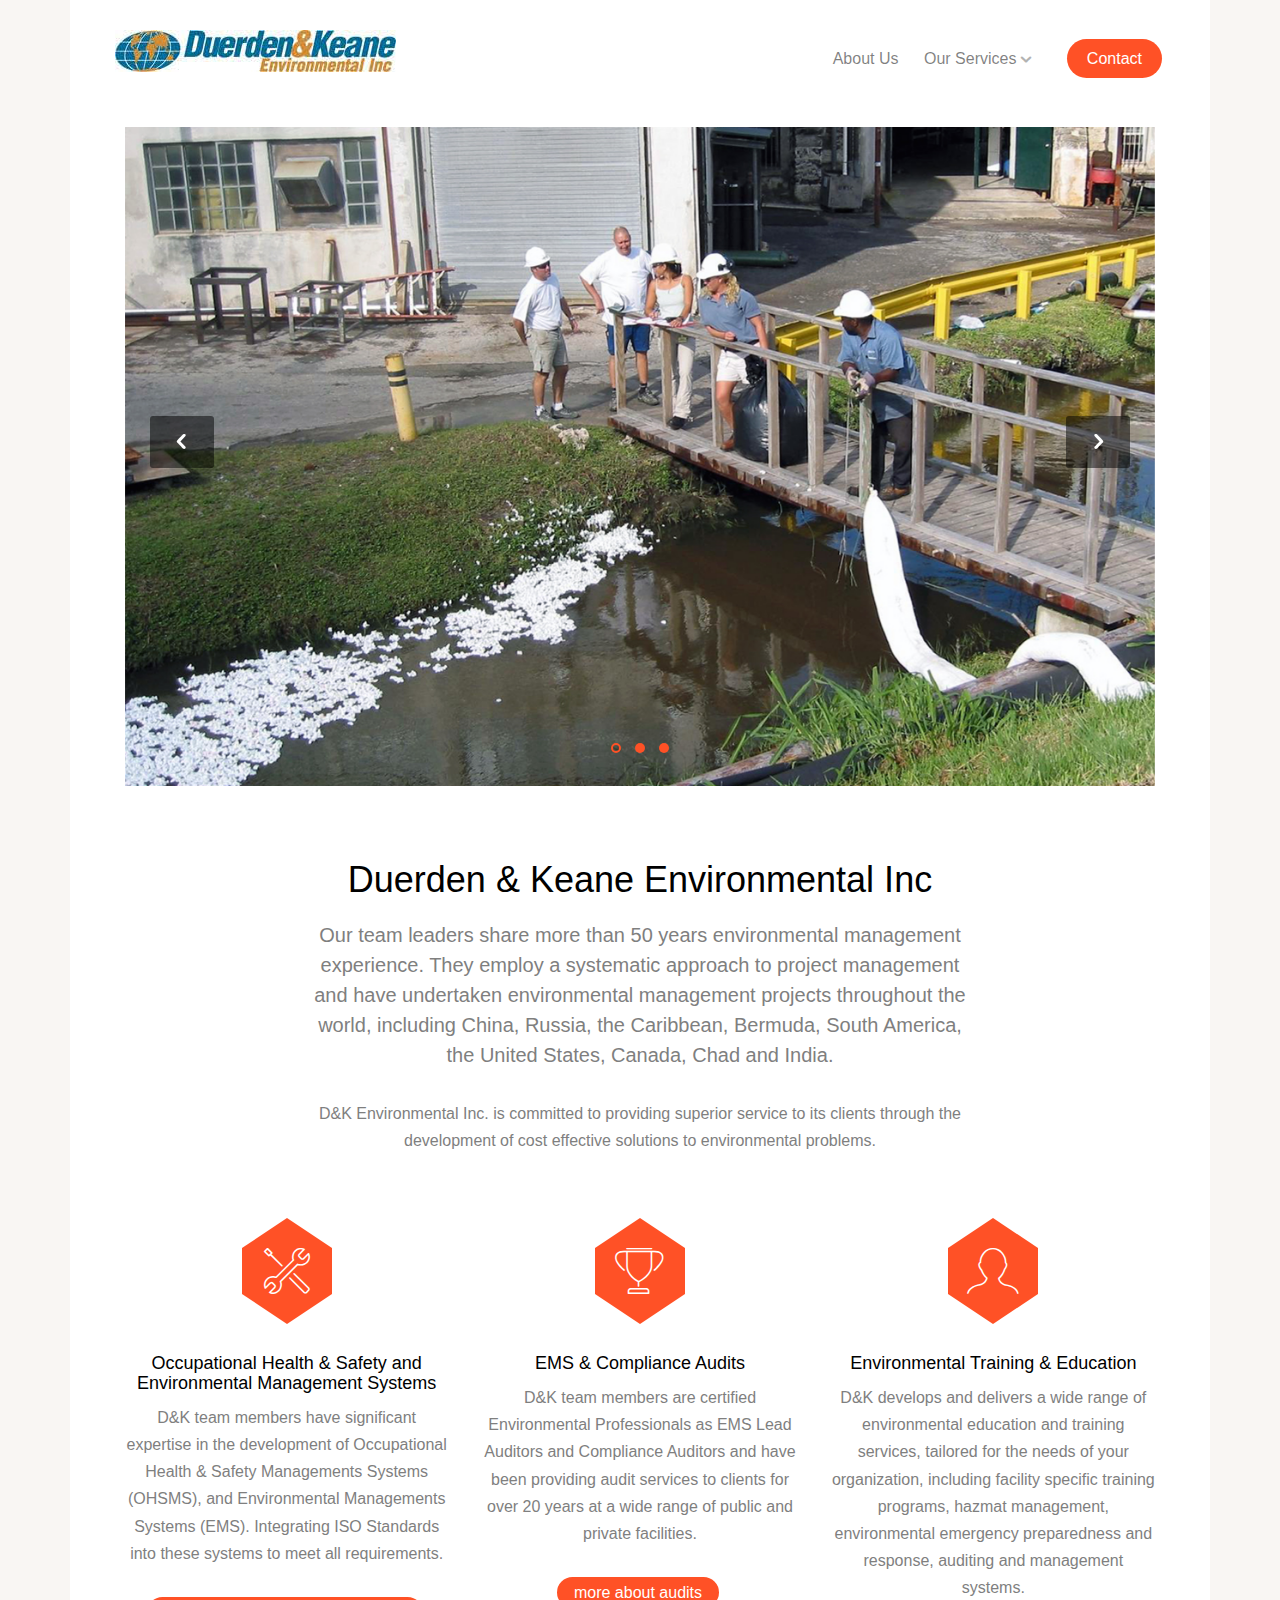
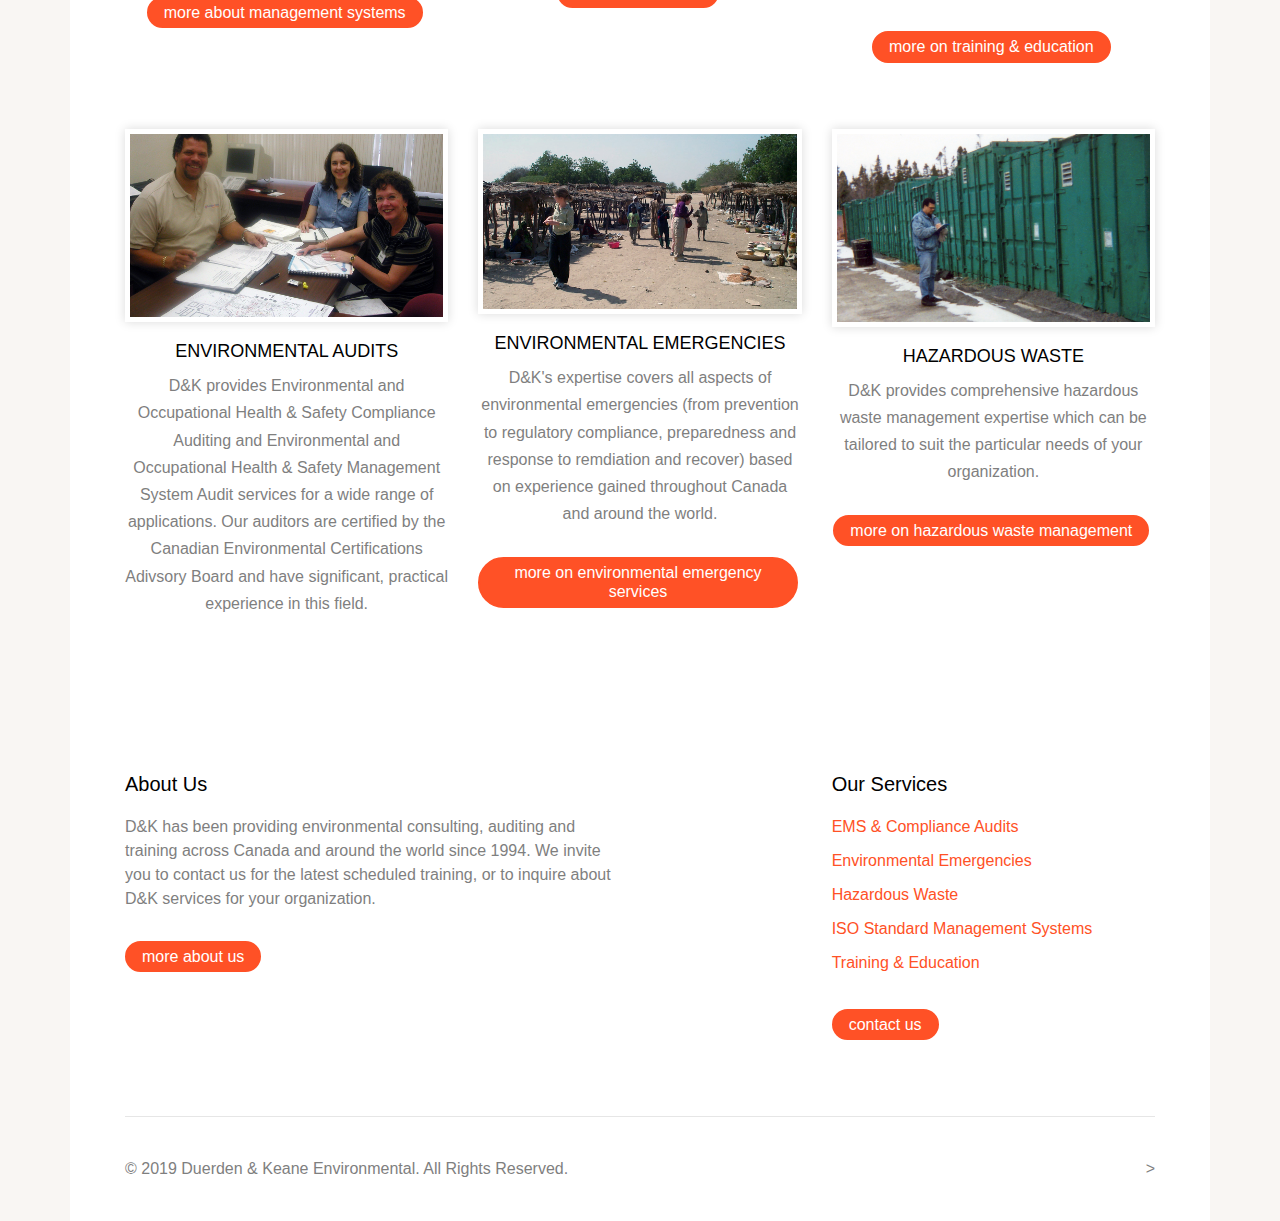
==== index.html @ b7e5c4b2 "first upload" ====
<!DOCTYPE html>
<!--[if lt IE 7]>      <html class="no-js lt-ie9 lt-ie8 lt-ie7"> <![endif]-->
<!--[if IE 7]>         <html class="no-js lt-ie9 lt-ie8"> <![endif]-->
<!--[if IE 8]>         <html class="no-js lt-ie9"> <![endif]-->
<!--[if gt IE 8]><!--> <html class="no-js"> <!--<![endif]-->
	<head>
	<meta charset="utf-8">
	<meta http-equiv="X-UA-Compatible" content="IE=edge">
	<title>Duerden & Keane Environmental Inc</title>
	<meta name="viewport" content="width=device-width, initial-scale=1">
	<meta name="description" content="Duerden & Keane Environmental" />
	<meta name="keywords" content="" />
	<meta name="author" content="" />

  	<!-- Facebook and Twitter integration -->
	<meta property="og:title" content=""/>
	<meta property="og:image" content=""/>
	<meta property="og:url" content=""/>
	<meta property="og:site_name" content=""/>
	<meta property="og:description" content=""/>
	<meta name="twitter:title" content="" />
	<meta name="twitter:image" content="" />
	<meta name="twitter:url" content="" />
	<meta name="twitter:card" content="" />

	<!-- Place favicon.ico and apple-touch-icon.png in the root directory -->
	<!-- <link rel="shortcut icon" href="favicon.ico"> -->
	
	<link rel="stylesheet" href="css/animate.css">
	<link rel="stylesheet" href="css/bootstrap.css">
	<link rel="stylesheet" href="css/icomoon.css">

	<link rel="stylesheet" href="css/owl.carousel.min.css">
	<link rel="stylesheet" href="css/owl.theme.default.min.css">

	<link rel="stylesheet" href="css/style.css">
	<script src="js/modernizr-2.6.2.min.js"></script>
	<!--[if lt IE 9]>
	<script src="js/respond.min.js"></script>
	<![endif]-->

	</head>
	<body class="boxed">

	<!-- Loader -->
	<div class="fh5co-loader"></div>

	<div id="wrap">

	<div id="fh5co-page">
		<header id="fh5co-header" role="banner">
			<div class="container">
				<a href="#" class="js-fh5co-nav-toggle fh5co-nav-toggle dark"><i></i></a>
				<div id="fh5co-logo"><a href="index.html"><img src="images/logo.jpg" alt="Duerden & Keane Environmental"></a></div>
				<nav id="fh5co-main-nav" role="navigation">
					<ul>
						<li><a href="about.html">About Us</a></li>
						<li class="has-sub">
							<div class="drop-down-menu">
								<a href="#">Our Services</a>
								<div class="dropdown-menu-wrap">
									<ul>
										<li><a href="environmental-audits.html">EMS & Compliance Audits</a></li>
										<li><a href="environmental-emergencies.html">Environmental Emergencies</a></li>
										<li><a href="hazardous-waste.html">Hazardous Waste</a></li>
										<li><a href="iso-14000-ems.html">ISO Standard Management Systems</a></li>
										<li><a href="training.html">Training & Education</a></li>
									</ul>
								</div>
							</div>
						</li>
						</li>
						<li class="cta"><a href="contact.html">Contact</a></li>
					</ul>
				</nav>
			</div>
		</header>
		<!-- Header -->

		<div class="fh5co-slider">
			<div class="container">
				<div class="owl-carousel owl-carousel-main">
				  <div><img src="images/oil-spill-exercise-3.jpg" alt="Duerderna and Keane Environmental"></div>
				  <div><img src="images/Evaluation-contaminated-areas-remediation.jpg" alt="Duerderna and Keane Environmental"></div>
				  <div><img src="images/tranformers.jpg" alt="Duerderna and Keane Environmental"></div>
				</div>
			</div>
		</div>
		<!-- Slider -->
		
		<div id="fh5co-intro" class="fh5co-section">
			<div class="container">
				<div class="row row-bottom-padded-md">
					<div class="col-md-8 col-md-offset-2 text-center ts-intro">
						<h1>Duerden & Keane Environmental Inc</h1>
						<p class="fh5co-lead">Our team leaders share more than 50 years environmental management experience. They employ a systematic approach to project management and have undertaken environmental management projects throughout the world, including China, Russia, the Caribbean, Bermuda, South America, the United States, Canada, Chad and India.</p>

						<p>D&K Environmental Inc. is committed to providing superior service to its clients through the development of cost effective solutions to environmental problems.</p>
					</div>
				</div>
				<div class="row row-bottom-padded-sm">
					<div class="col-md-4">
						<div class="fh5co-service text-center">
							<span class="fh5co-service-icon fh5co-icon-pentagon"><i class="icon-tools-2"></i></span>
							<h3>Occupational Health & Safety and Environmental Management Systems </h3>
							<p>D&K team members have significant expertise in the development of Occupational Health & Safety Managements Systems (OHSMS), and Environmental Managements Systems (EMS). Integrating ISO Standards into these systems to meet all requirements.</p>
							<a type="button" class="btn btn-primary btn-sm" href="iso-14000-ems.html">more about management systems</a>
						</div>
					</div>
					<div class="col-md-4">
						<div class="fh5co-service text-center">
							<span class="fh5co-service-icon fh5co-icon-pentagon"><i class="icon-trophy22"></i></span>
							<h3>EMS & Compliance Audits</h3>
							<p>D&K team members are certified Environmental Professionals as EMS Lead Auditors and Compliance Auditors and have been providing audit services to clients for over 20 years at a wide range of public and private facilities.</p>
							<a type="button" class="btn btn-primary btn-sm" href="environmental-audits.html">more about audits</a>
						</div>
					</div>
					<div class="col-md-4">
						<div class="fh5co-service text-center">
							<span class="fh5co-service-icon fh5co-icon-pentagon"><i class="icon-profile-male"></i></span>
							<h3>Environmental Training & Education</h3>
							<p>D&K develops and delivers a wide range of environmental education and training services, tailored for the needs of your organization, including facility specific training programs, hazmat management, environmental emergency preparedness and response, auditing and management systems.</p>
							<a type="button" class="btn btn-primary btn-sm" href="training.html">more on training & education</a>
						</div>
					</div>
				</div>
<!--				<div class="row row-bottom-padded-sm">
					<div class="col-md-6">
						<p><img src="images/Assessing-risks-for-environmental-management.jpg" alt="Free HTML5 Bootstrap Template" class="img-responsive img-bordered"></p>
					</div>
					<div class="col-md-6 padded-top">
						<h3>ISO 14000 EMS</h3>
						<p>D&K has a comprehensive knowledge of Environmental Management Systems, the International Standards related to these systems (ISO 14001:2015) and the application of sound planning principles involved in developing and implementing EMS at a range of facilities.</p>
						<ul class="ul_style_1">
							<li>Gap analyses - incorporating a full analysis of systems already in place at a facility which could form part of an EMS</li>
							<li>Development of required EMS elements and sub-elements related to the ISO Standard</li>
							<li>Development and delivery of a three-day interactive course developed by D&K and addressing issues relevant to the development of an EMS conformant with the principles of ISO 14001:2015
								and a two day EMS Audit course based on the requirements of ISO 19011</li>
							<li>Recommending and implementing procedures for aspect and impact analyses</li>
						</ul>
					</div>
				</div> -->

				<div class="row row-bottom-padded-sm">
					<div class="col-md-4">
						<div class="fh5co-service text-center">
							<img src="images/Environmental-auditing-document-reviews.jpg" class="img-responsive img-bordered" alt="Free HTML5 Bootstrap Template by FreeHTML5.co">
							<h3>ENVIRONMENTAL AUDITS</h3>
							<p>D&K provides Environmental and Occupational Health & Safety Compliance Auditing and Environmental and Occupational Health & Safety Management System Audit services for a wide range of applications. Our auditors are certified by the Canadian Environmental Certifications Adivsory Board and have significant, practical experience in this field.</p>
						</div>
					</div>
					<div class="col-md-4">
						<div class="fh5co-service text-center">
							<img src="images/Assessing-the-social-consequences-of-oil-spills.jpg" class="img-responsive img-bordered" alt="Free HTML5 Bootstrap Template by FreeHTML5.co">
							<h3>ENVIRONMENTAL EMERGENCIES</h3>
							<p>D&K's expertise covers all aspects of environmental emergencies (from prevention to regulatory compliance, preparedness and response to remdiation and recover) based on experience gained throughout Canada and around the world.</p>
							<a type="button" class="btn btn-primary btn-sm" href="environmental-emergencies.html">more on environmental emergency services</a>
						</div>
					</div>
					<div class="col-md-4">
						<div class="fh5co-service text-center">
							<img src="images/Assessing-compliance-hazardous-waste-storage.jpg" class="img-responsive img-bordered" alt="Free HTML5 Bootstrap Template by FreeHTML5.co">
							<h3>HAZARDOUS WASTE</h3>
							<p>D&K provides comprehensive hazardous waste management expertise which can be tailored to suit the particular needs of your organization.</p>
							<a type="button" class="btn btn-primary btn-sm" href="hazardous-waste.html">more on hazardous waste management</a>								
						</div>
					</div>
				</div>

			</div>
		</div>

		<footer id="fh5co-footer" role="contentinfo">
			<div class="container">
				<div class="row row-bottom-padded-sm">
					<div class="col-md-6 col-sm-12">
						<div class="fh5co-footer-widget">
							<h3>About Us</h3>
							<p>D&K has been providing environmental consulting, auditing and training across Canada and around the world since 1994. We invite you to contact us for the latest scheduled training, or to inquire about D&K services for your organization.</p>
							<a type="button" class="btn btn-primary btn-sm" href="about.html">more about us</a>
						</div>
					</div>

					<div class="col-md-4 col-md-push-2 col-sm-12 col-sm-push-0">
						
						<div class="fh5co-footer-widget">
							<h3>Our Services</h3>
							<ul class="fh5co-footer-link">
								<li><a href="environmental-audits.html">EMS & Compliance Audits</a></li>
								<li><a href="environmental-emergencies.html">Environmental Emergencies</a></li>
								<li><a href="hazardous-waste.html">Hazardous Waste</a></li>
								<li><a href="iso-14000-ems.html">ISO Standard Management Systems</a></li>
								<li><a href="training.html">Training & Education</a></li>
							</ul>
							<p><br><a type="button" class="btn btn-primary btn-sm" href="contact.html">contact us</a></p>
						</div>
					</div>
				</div>

				<div class="row">
					<div class="col-md-12">
						<div class="fh5co-copyright">
							<p class="pull-left">&copy; 2019 Duerden & Keane Environmental. All Rights Reserved. </p>
							<p class="pull-right">></p>
						</div>
					</div>
				</div>
			</div>
		</footer>
	</div>
	</div>

	<div class="gototop js-top">
		<a href="#" class="js-gotop"><i class="icon-chevron-down"></i></a>
	</div>
	
	<script src="js/jquery.min.js"></script>
	<script src="js/jquery.easing.1.3.js"></script>
	<script src="js/bootstrap.min.js"></script>
	<script src="js/owl.carousel.min.js"></script>
	<script src="js/main.js"></script>

	</body>
</html>
---- css/icomoon.css ----
@font-face {
    font-family: 'icomoon';
    src:    url('../fonts/icomoon/icomoon.eot?stsype');
    src:    url('../fonts/icomoon/icomoon.eot?stsype#iefix') format('embedded-opentype'),
        url('../fonts/icomoon/icomoon.ttf?stsype') format('truetype'),
        url('../fonts/icomoon/icomoon.woff?stsype') format('woff'),
        url('../fonts/icomoon/icomoon.svg?stsype#icomoon') format('svg');
    font-weight: normal;
    font-style: normal;
}

[class^="icon-"], [class*=" icon-"] {
    /* use !important to prevent issues with browser extensions that change fonts */
    font-family: 'icomoon' !important;
    speak: none;
    font-style: normal;
    font-weight: normal;
    font-variant: normal;
    text-transform: none;
    line-height: 1;

    /* Better Font Rendering =========== */
    -webkit-font-smoothing: antialiased;
    -moz-osx-font-smoothing: grayscale;
}

.icon-add-to-list:before {
    content: "\e900";
}
.icon-classic-computer:before {
    content: "\e901";
}
.icon-controller-fast-backward:before {
    content: "\e902";
}
.icon-creative-commons-attribution:before {
    content: "\e903";
}
.icon-creative-commons-noderivs:before {
    content: "\e904";
}
.icon-creative-commons-noncommercial-eu:before {
    content: "\e905";
}
.icon-creative-commons-noncommercial-us:before {
    content: "\e906";
}
.icon-creative-commons-public-domain:before {
    content: "\e907";
}
.icon-creative-commons-remix:before {
    content: "\e908";
}
.icon-creative-commons-share:before {
    content: "\e909";
}
.icon-creative-commons-sharealike:before {
    content: "\e90a";
}
.icon-creative-commons:before {
    content: "\e90b";
}
.icon-document-landscape:before {
    content: "\e90c";
}
.icon-remove-user:before {
    content: "\e90d";
}
.icon-warning:before {
    content: "\e90e";
}
.icon-arrow-bold-down:before {
    content: "\e90f";
}
.icon-arrow-bold-left:before {
    content: "\e910";
}
.icon-arrow-bold-right:before {
    content: "\e911";
}
.icon-arrow-bold-up:before {
    content: "\e912";
}
.icon-arrow-down:before {
    content: "\e913";
}
.icon-arrow-left:before {
    content: "\e914";
}
.icon-arrow-long-down:before {
    content: "\e915";
}
.icon-arrow-long-left:before {
    content: "\e916";
}
.icon-arrow-long-right:before {
    content: "\e917";
}
.icon-arrow-long-up:before {
    content: "\e918";
}
.icon-arrow-right:before {
    content: "\e919";
}
.icon-arrow-up:before {
    content: "\e91a";
}
.icon-arrow-with-circle-down:before {
    content: "\e91b";
}
.icon-arrow-with-circle-left:before {
    content: "\e91c";
}
.icon-arrow-with-circle-right:before {
    content: "\e91d";
}
.icon-arrow-with-circle-up:before {
    content: "\e91e";
}
.icon-bookmark:before {
    content: "\e91f";
}
.icon-bookmarks:before {
    content: "\e920";
}
.icon-chevron-down:before {
    content: "\e921";
}
.icon-chevron-left:before {
    content: "\e922";
}
.icon-chevron-right:before {
    content: "\e923";
}
.icon-chevron-small-down:before {
    content: "\e924";
}
.icon-chevron-small-left:before {
    content: "\e925";
}
.icon-chevron-small-right:before {
    content: "\e926";
}
.icon-chevron-small-up:before {
    content: "\e927";
}
.icon-chevron-thin-down:before {
    content: "\e928";
}
.icon-chevron-thin-left:before {
    content: "\e929";
}
.icon-chevron-thin-right:before {
    content: "\e92a";
}
.icon-chevron-thin-up:before {
    content: "\e92b";
}
.icon-chevron-up:before {
    content: "\e92c";
}
.icon-chevron-with-circle-down:before {
    content: "\e92d";
}
.icon-chevron-with-circle-left:before {
    content: "\e92e";
}
.icon-chevron-with-circle-right:before {
    content: "\e92f";
}
.icon-chevron-with-circle-up:before {
    content: "\e930";
}
.icon-cloud:before {
    content: "\e931";
}
.icon-controller-fast-forward:before {
    content: "\e932";
}
.icon-controller-jump-to-start:before {
    content: "\e933";
}
.icon-controller-next:before {
    content: "\e934";
}
.icon-controller-paus:before {
    content: "\e935";
}
.icon-controller-play:before {
    content: "\e936";
}
.icon-controller-record:before {
    content: "\e937";
}
.icon-controller-stop:before {
    content: "\e938";
}
.icon-controller-volume:before {
    content: "\e939";
}
.icon-dot-single:before {
    content: "\e93a";
}
.icon-dots-three-horizontal:before {
    content: "\e93b";
}
.icon-dots-three-vertical:before {
    content: "\e93c";
}
.icon-dots-two-horizontal:before {
    content: "\e93d";
}
.icon-dots-two-vertical:before {
    content: "\e93e";
}
.icon-download:before {
    content: "\e93f";
}
.icon-emoji-flirt:before {
    content: "\e940";
}
.icon-flow-branch:before {
    content: "\e941";
}
.icon-flow-cascade:before {
    content: "\e942";
}
.icon-flow-line:before {
    content: "\e943";
}
.icon-flow-parallel:before {
    content: "\e944";
}
.icon-flow-tree:before {
    content: "\e945";
}
.icon-install:before {
    content: "\e946";
}
.icon-layers:before {
    content: "\e947";
}
.icon-open-book:before {
    content: "\e948";
}
.icon-resize-100:before {
    content: "\e949";
}
.icon-resize-full-screen:before {
    content: "\e94a";
}
.icon-save:before {
    content: "\e94b";
}
.icon-select-arrows:before {
    content: "\e94c";
}
.icon-sound-mute:before {
    content: "\e94d";
}
.icon-sound:before {
    content: "\e94e";
}
.icon-trash:before {
    content: "\e94f";
}
.icon-triangle-down:before {
    content: "\e950";
}
.icon-triangle-left:before {
    content: "\e951";
}
.icon-triangle-right:before {
    content: "\e952";
}
.icon-triangle-up:before {
    content: "\e953";
}
.icon-uninstall:before {
    content: "\e954";
}
.icon-upload-to-cloud:before {
    content: "\e955";
}
.icon-upload:before {
    content: "\e956";
}
.icon-add-user:before {
    content: "\e957";
}
.icon-address:before {
    content: "\e958";
}
.icon-adjust:before {
    content: "\e959";
}
.icon-air:before {
    content: "\e95a";
}
.icon-aircraft-landing:before {
    content: "\e95b";
}
.icon-aircraft-take-off:before {
    content: "\e95c";
}
.icon-aircraft:before {
    content: "\e95d";
}
.icon-align-bottom:before {
    content: "\e95e";
}
.icon-align-horizontal-middle:before {
    content: "\e95f";
}
.icon-align-left:before {
    content: "\e960";
}
.icon-align-right:before {
    content: "\e961";
}
.icon-align-top:before {
    content: "\e962";
}
.icon-align-vertical-middle:before {
    content: "\e963";
}
.icon-archive:before {
    content: "\e964";
}
.icon-area-graph:before {
    content: "\e965";
}
.icon-attachment:before {
    content: "\e966";
}
.icon-awareness-ribbon:before {
    content: "\e967";
}
.icon-back-in-time:before {
    content: "\e968";
}
.icon-back:before {
    content: "\e969";
}
.icon-bar-graph:before {
    content: "\e96a";
}
.icon-battery:before {
    content: "\e96b";
}
.icon-beamed-note:before {
    content: "\e96c";
}
.icon-bell:before {
    content: "\e96d";
}
.icon-blackboard:before {
    content: "\e96e";
}
.icon-block:before {
    content: "\e96f";
}
.icon-book:before {
    content: "\e970";
}
.icon-bowl:before {
    content: "\e971";
}
.icon-box:before {
    content: "\e972";
}
.icon-briefcase:before {
    content: "\e973";
}
.icon-browser:before {
    content: "\e974";
}
.icon-brush:before {
    content: "\e975";
}
.icon-bucket:before {
    content: "\e976";
}
.icon-cake:before {
    content: "\e977";
}
.icon-calculator:before {
    content: "\e978";
}
.icon-calendar:before {
    content: "\e979";
}
.icon-camera:before {
    content: "\e97a";
}
.icon-ccw:before {
    content: "\e97b";
}
.icon-chat:before {
    content: "\e97c";
}
.icon-check:before {
    content: "\e97d";
}
.icon-circle-with-cross:before {
    content: "\e97e";
}
.icon-circle-with-minus:before {
    content: "\e97f";
}
.icon-circle-with-plus:before {
    content: "\e980";
}
.icon-circle:before {
    content: "\e981";
}
.icon-circular-graph:before {
    content: "\e982";
}
.icon-clapperboard:before {
    content: "\e983";
}
.icon-clipboard:before {
    content: "\e984";
}
.icon-clock:before {
    content: "\e985";
}
.icon-code:before {
    content: "\e986";
}
.icon-cog:before {
    content: "\e987";
}
.icon-colours:before {
    content: "\e988";
}
.icon-compass:before {
    content: "\e989";
}
.icon-copy:before {
    content: "\e98a";
}
.icon-credit-card:before {
    content: "\e98b";
}
.icon-credit:before {
    content: "\e98c";
}
.icon-cross:before {
    content: "\e98d";
}
.icon-cup:before {
    content: "\e98e";
}
.icon-cw:before {
    content: "\e98f";
}
.icon-cycle:before {
    content: "\e990";
}
.icon-database:before {
    content: "\e991";
}
.icon-dial-pad:before {
    content: "\e992";
}
.icon-direction:before {
    content: "\e993";
}
.icon-document:before {
    content: "\e994";
}
.icon-documents:before {
    content: "\e995";
}
.icon-drink:before {
    content: "\e996";
}
.icon-drive:before {
    content: "\e997";
}
.icon-drop:before {
    content: "\e998";
}
.icon-edit:before {
    content: "\e999";
}
.icon-email:before {
    content: "\e99a";
}
.icon-emoji-happy:before {
    content: "\e99b";
}
.icon-emoji-neutral:before {
    content: "\e99c";
}
.icon-emoji-sad:before {
    content: "\e99d";
}
.icon-erase:before {
    content: "\e99e";
}
.icon-eraser:before {
    content: "\e99f";
}
.icon-export:before {
    content: "\e9a0";
}
.icon-eye2:before {
    content: "\e9a1";
}
.icon-feather:before {
    content: "\e9a2";
}
.icon-flag:before {
    content: "\e9a3";
}
.icon-flash:before {
    content: "\e9a4";
}
.icon-flashlight:before {
    content: "\e9a5";
}
.icon-flat-brush:before {
    content: "\e9a6";
}
.icon-folder-images:before {
    content: "\e9a7";
}
.icon-folder-music:before {
    content: "\e9a8";
}
.icon-folder-video:before {
    content: "\e9a9";
}
.icon-folder:before {
    content: "\e9aa";
}
.icon-forward:before {
    content: "\e9ab";
}
.icon-funnel:before {
    content: "\e9ac";
}
.icon-game-controller:before {
    content: "\e9ad";
}
.icon-gauge:before {
    content: "\e9ae";
}
.icon-globe:before {
    content: "\e9af";
}
.icon-graduation-cap:before {
    content: "\e9b0";
}
.icon-grid:before {
    content: "\e9b1";
}
.icon-hair-cross:before {
    content: "\e9b2";
}
.icon-hand:before {
    content: "\e9b3";
}
.icon-heart-outlined:before {
    content: "\e9b4";
}
.icon-heart:before {
    content: "\e9b5";
}
.icon-help-with-circle:before {
    content: "\e9b6";
}
.icon-help:before {
    content: "\e9b7";
}
.icon-home:before {
    content: "\e9b8";
}
.icon-hour-glass:before {
    content: "\e9b9";
}
.icon-image-inverted:before {
    content: "\e9ba";
}
.icon-image:before {
    content: "\e9bb";
}
.icon-images:before {
    content: "\e9bc";
}
.icon-inbox:before {
    content: "\e9bd";
}
.icon-infinity:before {
    content: "\e9be";
}
.icon-info-with-circle:before {
    content: "\e9bf";
}
.icon-info:before {
    content: "\e9c0";
}
.icon-key:before {
    content: "\e9c1";
}
.icon-keyboard:before {
    content: "\e9c2";
}
.icon-lab-flask:before {
    content: "\e9c3";
}
.icon-landline:before {
    content: "\e9c4";
}
.icon-language:before {
    content: "\e9c5";
}
.icon-laptop:before {
    content: "\e9c6";
}
.icon-leaf:before {
    content: "\e9c7";
}
.icon-level-down:before {
    content: "\e9c8";
}
.icon-level-up:before {
    content: "\e9c9";
}
.icon-lifebuoy:before {
    content: "\e9ca";
}
.icon-light-bulb:before {
    content: "\e9cb";
}
.icon-light-down:before {
    content: "\e9cc";
}
.icon-light-up:before {
    content: "\e9cd";
}
.icon-line-graph:before {
    content: "\e9ce";
}
.icon-link:before {
    content: "\e9cf";
}
.icon-list:before {
    content: "\e9d0";
}
.icon-location-pin:before {
    content: "\e9d1";
}
.icon-location:before {
    content: "\e9d2";
}
.icon-lock-open:before {
    content: "\e9d3";
}
.icon-lock:before {
    content: "\e9d4";
}
.icon-log-out:before {
    content: "\e9d5";
}
.icon-login:before {
    content: "\e9d6";
}
.icon-loop:before {
    content: "\e9d7";
}
.icon-magnet:before {
    content: "\e9d8";
}
.icon-magnifying-glass:before {
    content: "\e9d9";
}
.icon-mail:before {
    content: "\e9da";
}
.icon-man:before {
    content: "\e9db";
}
.icon-map:before {
    content: "\e9dc";
}
.icon-mask:before {
    content: "\e9dd";
}
.icon-medal:before {
    content: "\e9de";
}
.icon-megaphone:before {
    content: "\e9df";
}
.icon-menu:before {
    content: "\e9e0";
}
.icon-message:before {
    content: "\e9e1";
}
.icon-mic:before {
    content: "\e9e2";
}
.icon-minus:before {
    content: "\e9e3";
}
.icon-mobile:before {
    content: "\e9e4";
}
.icon-modern-mic:before {
    content: "\e9e5";
}
.icon-moon:before {
    content: "\e9e6";
}
.icon-mouse:before {
    content: "\e9e7";
}
.icon-music:before {
    content: "\e9e8";
}
.icon-network:before {
    content: "\e9e9";
}
.icon-new-message:before {
    content: "\e9ea";
}
.icon-new:before {
    content: "\e9eb";
}
.icon-news:before {
    content: "\e9ec";
}
.icon-note:before {
    content: "\e9ed";
}
.icon-notification:before {
    content: "\e9ee";
}
.icon-old-mobile:before {
    content: "\e9ef";
}
.icon-old-phone:before {
    content: "\e9f0";
}
.icon-palette:before {
    content: "\e9f1";
}
.icon-paper-plane:before {
    content: "\e9f2";
}
.icon-pencil:before {
    content: "\e9f3";
}
.icon-phone:before {
    content: "\e9f4";
}
.icon-pie-chart:before {
    content: "\e9f5";
}
.icon-pin:before {
    content: "\e9f6";
}
.icon-plus:before {
    content: "\e9f7";
}
.icon-popup:before {
    content: "\e9f8";
}
.icon-power-plug:before {
    content: "\e9f9";
}
.icon-price-ribbon:before {
    content: "\e9fa";
}
.icon-price-tag:before {
    content: "\e9fb";
}
.icon-print:before {
    content: "\e9fc";
}
.icon-progress-empty:before {
    content: "\e9fd";
}
.icon-progress-full:before {
    content: "\e9fe";
}
.icon-progress-one:before {
    content: "\e9ff";
}
.icon-progress-two:before {
    content: "\ea00";
}
.icon-publish:before {
    content: "\ea01";
}
.icon-quote:before {
    content: "\ea02";
}
.icon-radio:before {
    content: "\ea03";
}
.icon-reply-all:before {
    content: "\ea04";
}
.icon-reply:before {
    content: "\ea05";
}
.icon-retweet:before {
    content: "\ea06";
}
.icon-rocket:before {
    content: "\ea07";
}
.icon-round-brush:before {
    content: "\ea08";
}
.icon-rss:before {
    content: "\ea09";
}
.icon-ruler:before {
    content: "\ea0a";
}
.icon-scissors:before {
    content: "\ea0b";
}
.icon-share-alternitive:before {
    content: "\ea0c";
}
.icon-share:before {
    content: "\ea0d";
}
.icon-shareable:before {
    content: "\ea0e";
}
.icon-shield:before {
    content: "\ea0f";
}
.icon-shop:before {
    content: "\ea10";
}
.icon-shopping-bag:before {
    content: "\ea11";
}
.icon-shopping-basket:before {
    content: "\ea12";
}
.icon-shopping-cart:before {
    content: "\ea13";
}
.icon-shuffle:before {
    content: "\ea14";
}
.icon-signal:before {
    content: "\ea15";
}
.icon-sound-mix:before {
    content: "\ea16";
}
.icon-sports-club:before {
    content: "\ea17";
}
.icon-spreadsheet:before {
    content: "\ea18";
}
.icon-squared-cross:before {
    content: "\ea19";
}
.icon-squared-minus:before {
    content: "\ea1a";
}
.icon-squared-plus:before {
    content: "\ea1b";
}
.icon-star-outlined:before {
    content: "\ea1c";
}
.icon-star:before {
    content: "\ea1d";
}
.icon-stopwatch:before {
    content: "\ea1e";
}
.icon-suitcase:before {
    content: "\ea1f";
}
.icon-swap:before {
    content: "\ea20";
}
.icon-sweden:before {
    content: "\ea21";
}
.icon-switch:before {
    content: "\ea22";
}
.icon-tablet:before {
    content: "\ea23";
}
.icon-tag:before {
    content: "\ea24";
}
.icon-text-document-inverted:before {
    content: "\ea25";
}
.icon-text-document:before {
    content: "\ea26";
}
.icon-text:before {
    content: "\ea27";
}
.icon-thermometer:before {
    content: "\ea28";
}
.icon-thumbs-down:before {
    content: "\ea29";
}
.icon-thumbs-up:before {
    content: "\ea2a";
}
.icon-thunder-cloud:before {
    content: "\ea2b";
}
.icon-ticket:before {
    content: "\ea2c";
}
.icon-time-slot:before {
    content: "\ea2d";
}
.icon-tools:before {
    content: "\ea2e";
}
.icon-traffic-cone:before {
    content: "\ea2f";
}
.icon-tree:before {
    content: "\ea30";
}
.icon-trophy:before {
    content: "\ea31";
}
.icon-tv:before {
    content: "\ea32";
}
.icon-typing:before {
    content: "\ea33";
}
.icon-unread:before {
    content: "\ea34";
}
.icon-untag:before {
    content: "\ea35";
}
.icon-user:before {
    content: "\ea36";
}
.icon-users:before {
    content: "\ea37";
}
.icon-v-card:before {
    content: "\ea38";
}
.icon-video:before {
    content: "\ea39";
}
.icon-vinyl:before {
    content: "\ea3a";
}
.icon-voicemail:before {
    content: "\ea3b";
}
.icon-wallet:before {
    content: "\ea3c";
}
.icon-water:before {
    content: "\ea3d";
}
.icon-px-with-circle:before {
    content: "\ea3e";
}
.icon-px:before {
    content: "\ea3f";
}
.icon-basecamp:before {
    content: "\ea40";
}
.icon-behance:before {
    content: "\ea41";
}
.icon-creative-cloud:before {
    content: "\ea42";
}
.icon-dropbox:before {
    content: "\ea43";
}
.icon-evernote:before {
    content: "\ea44";
}
.icon-flattr:before {
    content: "\ea45";
}
.icon-foursquare:before {
    content: "\ea46";
}
.icon-google-drive:before {
    content: "\ea47";
}
.icon-google-hangouts:before {
    content: "\ea48";
}
.icon-grooveshark:before {
    content: "\ea49";
}
.icon-icloud:before {
    content: "\ea4a";
}
.icon-mixi:before {
    content: "\ea4b";
}
.icon-onedrive:before {
    content: "\ea4c";
}
.icon-paypal:before {
    content: "\ea4d";
}
.icon-picasa:before {
    content: "\ea4e";
}
.icon-qq:before {
    content: "\ea4f";
}
.icon-rdio-with-circle:before {
    content: "\ea50";
}
.icon-renren:before {
    content: "\ea51";
}
.icon-scribd:before {
    content: "\ea52";
}
.icon-sina-weibo:before {
    content: "\ea53";
}
.icon-skype-with-circle:before {
    content: "\ea54";
}
.icon-skype:before {
    content: "\ea55";
}
.icon-slideshare:before {
    content: "\ea56";
}
.icon-smashing:before {
    content: "\ea57";
}
.icon-soundcloud:before {
    content: "\ea58";
}
.icon-spotify-with-circle:before {
    content: "\ea59";
}
.icon-spotify:before {
    content: "\ea5a";
}
.icon-swarm:before {
    content: "\ea5b";
}
.icon-vine-with-circle:before {
    content: "\ea5c";
}
.icon-vine:before {
    content: "\ea5d";
}
.icon-vk-alternitive:before {
    content: "\ea5e";
}
.icon-vk-with-circle:before {
    content: "\ea5f";
}
.icon-vk:before {
    content: "\ea60";
}
.icon-xing-with-circle:before {
    content: "\ea61";
}
.icon-xing:before {
    content: "\ea62";
}
.icon-yelp:before {
    content: "\ea63";
}
.icon-dribbble-with-circle:before {
    content: "\ea64";
}
.icon-dribbble:before {
    content: "\ea65";
}
.icon-facebook-with-circle:before {
    content: "\ea66";
}
.icon-facebook:before {
    content: "\ea67";
}
.icon-flickr-with-circle:before {
    content: "\ea68";
}
.icon-flickr:before {
    content: "\ea69";
}
.icon-github-with-circle:before {
    content: "\ea6a";
}
.icon-github:before {
    content: "\ea6b";
}
.icon-google-with-circle:before {
    content: "\ea6c";
}
.icon-google:before {
    content: "\ea6d";
}
.icon-instagram-with-circle:before {
    content: "\ea6e";
}
.icon-instagram:before {
    content: "\ea6f";
}
.icon-lastfm-with-circle:before {
    content: "\ea70";
}
.icon-lastfm:before {
    content: "\ea71";
}
.icon-linkedin-with-circle:before {
    content: "\ea72";
}
.icon-linkedin:before {
    content: "\ea73";
}
.icon-pinterest-with-circle:before {
    content: "\ea74";
}
.icon-pinterest:before {
    content: "\ea75";
}
.icon-rdio:before {
    content: "\ea76";
}
.icon-stumbleupon-with-circle:before {
    content: "\ea77";
}
.icon-stumbleupon:before {
    content: "\ea78";
}
.icon-tumblr-with-circle:before {
    content: "\ea79";
}
.icon-tumblr:before {
    content: "\ea7a";
}
.icon-twitter-with-circle:before {
    content: "\ea7b";
}
.icon-twitter:before {
    content: "\ea7c";
}
.icon-vimeo-with-circle:before {
    content: "\ea7d";
}
.icon-vimeo:before {
    content: "\ea7e";
}
.icon-youtube-with-circle:before {
    content: "\ea7f";
}
.icon-youtube:before {
    content: "\ea80";
}
.icon-facebook2:before {
    content: "\f09a";
}
.icon-facebook-f:before {
    content: "\f09a";
}
.icon-google-plus:before {
    content: "\f0d5";
}
.icon-instagram2:before {
    content: "\f16d";
}
.icon-mobile22:before {
    content: "\e000";
}
.icon-laptop22:before {
    content: "\e001";
}
.icon-desktop2:before {
    content: "\e002";
}
.icon-tablet22:before {
    content: "\e003";
}
.icon-phone22:before {
    content: "\e004";
}
.icon-document2:before {
    content: "\e005";
}
.icon-documents2:before {
    content: "\e006";
}
.icon-search2:before {
    content: "\e007";
}
.icon-clipboard22:before {
    content: "\e008";
}
.icon-newspaper:before {
    content: "\e009";
}
.icon-notebook:before {
    content: "\e00a";
}
.icon-book-open:before {
    content: "\e00b";
}
.icon-browser2:before {
    content: "\e00c";
}
.icon-calendar22:before {
    content: "\e00d";
}
.icon-presentation:before {
    content: "\e00e";
}
.icon-picture:before {
    content: "\e00f";
}
.icon-pictures:before {
    content: "\e010";
}
.icon-video2:before {
    content: "\e011";
}
.icon-camera22:before {
    content: "\e012";
}
.icon-printer:before {
    content: "\e013";
}
.icon-toolbox:before {
    content: "\e014";
}
.icon-briefcase22:before {
    content: "\e015";
}
.icon-wallet2:before {
    content: "\e016";
}
.icon-gift2:before {
    content: "\e017";
}
.icon-bargraph:before {
    content: "\e018";
}
.icon-grid2:before {
    content: "\e019";
}
.icon-expand2:before {
    content: "\e01a";
}
.icon-focus:before {
    content: "\e01b";
}
.icon-edit22:before {
    content: "\e01c";
}
.icon-adjustments:before {
    content: "\e01d";
}
.icon-ribbon:before {
    content: "\e01e";
}
.icon-hourglass2:before {
    content: "\e01f";
}
.icon-lock22:before {
    content: "\e020";
}
.icon-megaphone2:before {
    content: "\e021";
}
.icon-shield22:before {
    content: "\e022";
}
.icon-trophy22:before {
    content: "\e023";
}
.icon-flag22:before {
    content: "\e024";
}
.icon-map22:before {
    content: "\e025";
}
.icon-puzzle:before {
    content: "\e026";
}
.icon-basket:before {
    content: "\e027";
}
.icon-envelope2:before {
    content: "\e028";
}
.icon-streetsign:before {
    content: "\e029";
}
.icon-telescope:before {
    content: "\e02a";
}
.icon-gears2:before {
    content: "\e02b";
}
.icon-key22:before {
    content: "\e02c";
}
.icon-paperclip2:before {
    content: "\e02d";
}
.icon-attachment2:before {
    content: "\e02e";
}
.icon-pricetags:before {
    content: "\e02f";
}
.icon-lightbulb:before {
    content: "\e030";
}
.icon-layers2:before {
    content: "\e031";
}
.icon-pencil22:before {
    content: "\e032";
}
.icon-tools2:before {
    content: "\e033";
}
.icon-tools-2:before {
    content: "\e034";
}
.icon-scissors22:before {
    content: "\e035";
}
.icon-paintbrush:before {
    content: "\e036";
}
.icon-magnifying-glass2:before {
    content: "\e037";
}
.icon-circle-compass:before {
    content: "\e038";
}
.icon-linegraph:before {
    content: "\e039";
}
.icon-mic2:before {
    content: "\e03a";
}
.icon-strategy:before {
    content: "\e03b";
}
.icon-beaker:before {
    content: "\e03c";
}
.icon-caution:before {
    content: "\e03d";
}
.icon-recycle2:before {
    content: "\e03e";
}
.icon-anchor2:before {
    content: "\e03f";
}
.icon-profile-male:before {
    content: "\e040";
}
.icon-profile-female:before {
    content: "\e041";
}
.icon-bike:before {
    content: "\e042";
}
.icon-wine:before {
    content: "\e043";
}
.icon-hotairballoon:before {
    content: "\e044";
}
.icon-globe22:before {
    content: "\e045";
}
.icon-genius:before {
    content: "\e046";
}
.icon-map-pin2:before {
    content: "\e047";
}
.icon-dial:before {
    content: "\e048";
}
.icon-chat2:before {
    content: "\e049";
}
.icon-heart22:before {
    content: "\e04a";
}
.icon-cloud22:before {
    content: "\e04b";
}
.icon-upload22:before {
    content: "\e04c";
}
.icon-download22:before {
    content: "\e04d";
}
.icon-target:before {
    content: "\e04e";
}
.icon-hazardous:before {
    content: "\e04f";
}
.icon-piechart:before {
    content: "\e050";
}
.icon-speedometer:before {
    content: "\e051";
}
.icon-global:before {
    content: "\e052";
}
.icon-compass22:before {
    content: "\e053";
}
.icon-lifesaver:before {
    content: "\e054";
}
.icon-clock2:before {
    content: "\e055";
}
.icon-aperture:before {
    content: "\e056";
}
.icon-quote2:before {
    content: "\e057";
}
.icon-scope:before {
    content: "\e058";
}
.icon-alarmclock:before {
    content: "\e059";
}
.icon-refresh2:before {
    content: "\e05a";
}
.icon-happy:before {
    content: "\e05b";
}
.icon-sad:before {
    content: "\e05c";
}
.icon-facebook22:before {
    content: "\e05d";
}
.icon-twitter22:before {
    content: "\e05e";
}
.icon-googleplus:before {
    content: "\e05f";
}
.icon-rss22:before {
    content: "\e060";
}
.icon-tumblr22:before {
    content: "\e061";
}
.icon-linkedin22:before {
    content: "\e062";
}
.icon-dribbble22:before {
    content: "\e063";
}
---- css/style.css ----
@font-face {
  font-family: 'icomoon';
  src: url("../fonts/icomoon/icomoon.eot?stsype");
  src: url("../fonts/icomoon/icomoon.eot?stsype#iefix") format("embedded-opentype"), url("../fonts/icomoon/icomoon.ttf?stsype") format("truetype"), url("../fonts/icomoon/icomoon.woff?stsype") format("woff"), url("../fonts/icomoon/icomoon.svg?stsype#icomoon") format("svg");
  font-weight: normal;
  font-style: normal;
}
/* =======================================================
*
* 	Template Style 
*	Edit this section
*
* ======================================================= */
body {
  font-family: "Work Sans", Arial, sans-serif;
  font-weight: 300;
  font-size: 16px;
  line-height: 1.7;
  color: #7f7f7f;
  background: #f9f6f3;
  position: relative;
}
@media screen and (max-width: 768px) {
  body {
    overflow-x: hidden;
  }
}

.fh5co-overflow {
  overflow: hidden;
  position: relative;
  height: 100% !important;
}

a {
  color: #FF5126;
  -webkit-transition: 0.5s;
  -o-transition: 0.5s;
  transition: 0.5s;
}
a:hover, a:active, a:focus {
  color: #FF5126;
  outline: none;
  text-decoration: none;
}

p {
  margin: 0 0 30px 0;
}

h1, h2, h3, h4, h5, h6 {
  color: #000;
  font-family: "Work Sans", Arial, sans-serif;
  font-weight: 400;
  margin: 0 0 20px 0;
  padding: 0;
}

::-webkit-selection {
  color: #fff;
  background: #FF5126;
}

::-moz-selection {
  color: #fff;
  background: #FF5126;
}

::selection {
  color: #fff;
  background: #FF5126;
}

#wrap {
  overflow-x: hidden;
  position: relative;
  z-index: 5;
}

.btn {
  margin-right: 4px;
  margin-bottom: 4px;
  font-family: "Work Sans", Arial, sans-serif;
  font-size: 16px;
  font-weight: 400;
  line-height: 1.2;
  white-space: normal;
  -webkit-border-radius: 50px;
  -moz-border-radius: 50px;
  -ms-border-radius: 50px;
  border-radius: 50px;
  -webkit-transition: 0.5s;
  -o-transition: 0.5s;
  transition: 0.5s;
  padding: 8px 20px !important;
}
.btn.btn-sm {
  padding: 4px 15px !important;
}
.btn.btn-md {
  padding: 8px 20px !important;
}
.btn.btn-lg {
  padding: 18px 36px !important;
}
.btn:hover, .btn:active, .btn:focus {
  box-shadow: none !important;
  outline: none !important;
}

.btn-primary {
  background: #FF5126;
  color: #fff;
  border: 2px solid #FF5126;
}
.btn-primary:hover, .btn-primary:focus, .btn-primary:active {
  background: #ff6540 !important;
  border-color: #ff6540 !important;
}
.btn-primary.btn-outline {
  background: transparent;
  color: #FF5126;
  border: 2px solid #FF5126;
}
.btn-primary.btn-outline:hover, .btn-primary.btn-outline:focus, .btn-primary.btn-outline:active {
  background: #FF5126;
  color: #fff;
}

.btn-success {
  background: #5cb85c;
  color: #fff;
  border: 2px solid #5cb85c;
}
.btn-success:hover, .btn-success:focus, .btn-success:active {
  background: #4cae4c !important;
  border-color: #4cae4c !important;
}
.btn-success.btn-outline {
  background: transparent;
  color: #5cb85c;
  border: 2px solid #5cb85c;
}
.btn-success.btn-outline:hover, .btn-success.btn-outline:focus, .btn-success.btn-outline:active {
  background: #5cb85c;
  color: #fff;
}

.btn-info {
  background: #5bc0de;
  color: #fff;
  border: 2px solid #5bc0de;
}
.btn-info:hover, .btn-info:focus, .btn-info:active {
  background: #46b8da !important;
  border-color: #46b8da !important;
}
.btn-info.btn-outline {
  background: transparent;
  color: #5bc0de;
  border: 2px solid #5bc0de;
}
.btn-info.btn-outline:hover, .btn-info.btn-outline:focus, .btn-info.btn-outline:active {
  background: #5bc0de;
  color: #fff;
}

.btn-warning {
  background: #f0ad4e;
  color: #fff;
  border: 2px solid #f0ad4e;
}
.btn-warning:hover, .btn-warning:focus, .btn-warning:active {
  background: #eea236 !important;
  border-color: #eea236 !important;
}
.btn-warning.btn-outline {
  background: transparent;
  color: #f0ad4e;
  border: 2px solid #f0ad4e;
}
.btn-warning.btn-outline:hover, .btn-warning.btn-outline:focus, .btn-warning.btn-outline:active {
  background: #f0ad4e;
  color: #fff;
}

.btn-danger {
  background: #d9534f;
  color: #fff;
  border: 2px solid #d9534f;
}
.btn-danger:hover, .btn-danger:focus, .btn-danger:active {
  background: #d43f3a !important;
  border-color: #d43f3a !important;
}
.btn-danger.btn-outline {
  background: transparent;
  color: #d9534f;
  border: 2px solid #d9534f;
}
.btn-danger.btn-outline:hover, .btn-danger.btn-outline:focus, .btn-danger.btn-outline:active {
  background: #d9534f;
  color: #fff;
}

.btn-outline {
  background: none;
  border: 2px solid gray;
  font-size: 16px;
  -webkit-transition: 0.3s;
  -o-transition: 0.3s;
  transition: 0.3s;
}
.btn-outline:hover, .btn-outline:focus, .btn-outline:active {
  box-shadow: none;
}

.link-with-icon {
  padding-right: 20px;
  position: relative;
  display: -moz-inline-stack;
  display: inline-block;
  zoom: 1;
  *display: inline;
  -webkit-transition: 0.3s;
  -o-transition: 0.3s;
  transition: 0.3s;
}
.link-with-icon:hover {
  padding-right: 30px;
}
.link-with-icon:after {
  position: absolute;
  right: 0;
  top: 50%;
  margin-top: -6px;
  font-family: 'icomoon';
  speak: none;
  font-style: normal;
  font-weight: normal;
  font-variant: normal;
  text-transform: none;
  line-height: 1;
  /* Better Font Rendering =========== */
  -webkit-font-smoothing: antialiased;
  -moz-osx-font-smoothing: grayscale;
  content: "\f054";
  font-size: 12px;
}

.form-control {
  -webkit-appearance: none;
  box-shadow: none;
  background: transparent;
  border: 1px solid rgba(0, 0, 0, 0.1);
  height: 54px;
  font-size: 18px;
  font-weight: 300;
  -webkit-border-radius: 0px;
  -moz-border-radius: 0px;
  -ms-border-radius: 0px;
  border-radius: 0px;
}
.form-control:active, .form-control:focus {
  outline: none;
  box-shadow: none;
  border-color: #FF5126;
}

.form-group label {
  font-weight: normal;
}

.boxed #fh5co-page {
  max-width: 1140px;
  margin: 0 auto;
  background: #fff;
}
@media screen and (max-width: 1200px) {
  .boxed #fh5co-page {
    max-width: 1000px;
  }
}
.boxed #fh5co-page .container {
  max-width: 1060px;
  margin: 0 auto;
}
@media screen and (max-width: 1200px) {
  .boxed #fh5co-page .container {
    max-width: 960px;
  }
}

#fh5co-header {
  padding: 30px 0;
  margin-bottom: 10px;
}
#fh5co-header #fh5co-logo {
  float: left;
  margin-left: -10px;
}
#fh5co-header #fh5co-main-nav {
  float: right;
  margin-right: -7px;
}
@media screen and (max-width: 768px) {
  #fh5co-header #fh5co-main-nav {
    display: none;
  }
}
#fh5co-header #fh5co-main-nav ul {
  margin: 0px 0 0 0;
  padding: 0;
}
#fh5co-header #fh5co-main-nav ul li {
  display: -moz-inline-stack;
  display: inline-block;
  zoom: 1;
  *display: inline;
  margin: 0;
  padding: 0;
}
#fh5co-header #fh5co-main-nav ul li a {
  font-size: 16px;
  text-decoration: none;
  color: rgba(0, 0, 0, 0.5);
  font-weight: 400;
  padding: 15px 7px;
  line-height: 1.2;
}
#fh5co-header #fh5co-main-nav ul li a:hover, #fh5co-header #fh5co-main-nav ul li a:active, #fh5co-header #fh5co-main-nav ul li a:focus {
  color: #FF5126;
}
#fh5co-header #fh5co-main-nav ul li.cta {
  margin-left: 20px;
}
#fh5co-header #fh5co-main-nav ul li.cta a {
  padding: 10px 20px;
  background: #FF5126;
  color: #fff;
  display: -moz-inline-stack;
  display: inline-block;
  zoom: 1;
  *display: inline;
  -webkit-border-radius: 30px;
  -moz-border-radius: 30px;
  -ms-border-radius: 30px;
  border-radius: 30px;
}
#fh5co-header #fh5co-main-nav ul li.cta a:hover {
  background: #ff5d35;
}
#fh5co-header #fh5co-main-nav ul li.has-sub > div > a {
  position: relative;
  padding-right: 19px;
}
#fh5co-header #fh5co-main-nav ul li.has-sub > div > a:after {
  font-family: 'icomoon';
  speak: none;
  font-style: normal;
  font-weight: normal;
  font-variant: normal;
  text-transform: none;
  line-height: 1;
  /* Better Font Rendering =========== */
  -webkit-font-smoothing: antialiased;
  -moz-osx-font-smoothing: grayscale;
  content: "\e921";
  position: absolute;
  right: 0;
  top: 50%;
  margin-top: -9px;
  font-size: 18px;
  color: #b3b3b3;
}
#fh5co-header #fh5co-main-nav ul li.has-sub > div > a:hover:after {
  color: #FF5126;
}
#fh5co-header #fh5co-main-nav ul li.has-sub .drop-down-menu {
  position: relative;
  padding: 15px 7px;
}
#fh5co-header #fh5co-main-nav ul li.has-sub .drop-down-menu .dropdown-menu-wrap {
  position: absolute;
  z-index: 1001;
  visibility: hidden;
  opacity: 0;
  background: #fff;
  -webkit-box-shadow: 0px 0px 20px 0px rgba(0, 0, 0, 0.15);
  -moz-box-shadow: 0px 0px 20px 0px rgba(0, 0, 0, 0.15);
  -ms-box-shadow: 0px 0px 20px 0px rgba(0, 0, 0, 0.15);
  -o-box-shadow: 0px 0px 20px 0px rgba(0, 0, 0, 0.15);
  box-shadow: 0px 0px 20px 0px rgba(0, 0, 0, 0.15);
  padding: 20px;
  width: 250px;
  left: 50%;
  margin-left: -95px;
  margin-top: 17px;
  -webkit-transition: 0.2s;
  -o-transition: 0.2s;
  transition: 0.2s;
  -webkit-border-radius: 4px;
  -moz-border-radius: 4px;
  -ms-border-radius: 4px;
  border-radius: 4px;
}
#fh5co-header #fh5co-main-nav ul li.has-sub .drop-down-menu .dropdown-menu-wrap:before {
  bottom: 100%;
  left: 50%;
  border: solid transparent;
  content: " ";
  height: 0;
  width: 0;
  position: absolute;
  pointer-events: none;
  border-bottom-color: #fff;
  border-width: 10px;
  margin-left: -10px;
}
#fh5co-header #fh5co-main-nav ul li.has-sub .drop-down-menu .dropdown-menu-wrap ul {
  padding: 0;
  margin: 0;
}
#fh5co-header #fh5co-main-nav ul li.has-sub .drop-down-menu .dropdown-menu-wrap ul li {
  padding: 0;
  margin: 0;
  display: block;
  line-height: 1.5;
}
#fh5co-header #fh5co-main-nav ul li.has-sub .drop-down-menu .dropdown-menu-wrap ul li a {
  display: block;
  padding: 5px 0px;
}
#fh5co-header #fh5co-main-nav ul li.has-sub .drop-down-menu.active .dropdown-menu-wrap {
  margin-top: 17px;
  -webkit-transition: 0.4s;
  -o-transition: 0.4s;
  transition: 0.4s;
  visibility: visible;
  opacity: 1;
}
#fh5co-header #fh5co-main-nav ul li.active > a {
  color: #FF5126;
}
#fh5co-header #fh5co-main-nav ul li.has-sub.active .drop-down-menu > a {
  color: #FF5126;
}
#fh5co-header #fh5co-main-nav ul li.has-sub.active .drop-down-menu > a:after {
  color: #FF5126;
}

#fh5co-intro {
  padding: 4em 0;
}
@media screen and (max-width: 768px) {
  #fh5co-intro {
    padding: 3em 0;
  }
}

.fh5co-lead {
  font-size: 20px;
  line-height: 1.5;
}

#map {
  height: 500px;
  width: 100%;
  position: relative;
  z-index: 10;
}

.fh5co-map-form {
  margin-top: -80px;
  position: relative;
  z-index: 10001;
  margin-bottom: 100px;
}

.fh5co-map {
  position: relative;
}
.fh5co-map form, .fh5co-map .row {
  padding-top: 0;
  margin-top: 0;
}

.fh5co-service {
  margin-bottom: 30px;
  float: left;
  width: 100%;
}
.fh5co-service h3 {
  font-size: 18px;
  margin-bottom: 10px;
}
.fh5co-service img {
  margin-bottom: 20px;
}

/* Icon pentagon */
.fh5co-icon-pentagon {
  height: 24px;
  width: 40px;
  position: relative;
  color: #000;
  -webkit-transition: all 0.3s ease 0s;
  -moz-transition: all 0.3s ease 0s;
  -ms-transition: all 0.3s ease 0s;
  -o-transition: all 0.3s ease 0s;
  transition: all 0.3s ease 0s;
  background: #FF5126;
  text-align: center;
  display: -moz-inline-stack;
  display: inline-block;
  zoom: 1;
  *display: inline;
}
.fh5co-icon-pentagon:before {
  border-left: 20px solid transparent;
  border-right: 20px solid transparent;
  top: -10px;
  content: "";
  height: 0;
  left: 0;
  position: absolute;
  width: 0;
}
.fh5co-icon-pentagon:after {
  border-left: 20px solid transparent;
  border-right: 20px solid transparent;
  bottom: -10px;
  content: "";
  height: 0;
  left: 0;
  position: absolute;
  width: 0;
}

.fh5co-service-icon {
  height: 46px;
  width: 90px;
  margin-bottom: 60px;
  display: -moz-inline-stack;
  display: inline-block;
  zoom: 1;
  *display: inline;
}
.fh5co-service-icon:before {
  border-left: 45px solid transparent;
  border-right: 45px solid transparent;
  top: -30px;
  border-bottom: 30px solid #FF5126;
}
.fh5co-service-icon:after {
  border-left: 45px solid transparent;
  border-right: 45px solid transparent;
  bottom: -30px;
  border-top: 30px solid #FF5126;
}
.fh5co-service-icon i {
  font-size: 46px;
  line-height: 46px;
  color: #fff;
}

.fh5co-form-control:focus, .fh5co-form-control:active {
  outline: none;
  border: none;
}

.fh5co-form-locator {
  max-width: 500px;
  left: 50%;
  margin-left: -250px;
  position: absolute;
  background: #fff;
  padding: 20px !important;
  position: relative;
  -webkit-box-shadow: 0px 0px 20px 0px rgba(0, 0, 0, 0.15);
  -moz-box-shadow: 0px 0px 20px 0px rgba(0, 0, 0, 0.15);
  -ms-box-shadow: 0px 0px 20px 0px rgba(0, 0, 0, 0.15);
  -o-box-shadow: 0px 0px 20px 0px rgba(0, 0, 0, 0.15);
  box-shadow: 0px 0px 20px 0px rgba(0, 0, 0, 0.15);
  float: left;
}
.fh5co-form-locator .selectize-control {
  float: left;
  width: 32%;
  margin-right: 4px;
}
@media screen and (max-width: 768px) {
  .fh5co-form-locator {
    position: relative;
    margin-left: 0;
    left: 0;
    max-width: inherit !important;
    width: 100%;
  }
}
.fh5co-form-locator .input-field {
  margin-right: 2%;
  line-height: 1.5;
  padding: 11px 20px;
  border: 1px solid #cccccc;
  -webkit-box-shadow: inset 0 1px 1px rgba(0, 0, 0, 0.1);
  box-shadow: inset 0 1px 1px rgba(0, 0, 0, 0.1);
  -webkit-border-radius: 3px;
  -moz-border-radius: 3px;
  -ms-border-radius: 3px;
  border-radius: 3px;
}
.fh5co-form-locator .input-field:focus, .fh5co-form-locator .input-field:active {
  border: 1px solid #b3b3b3;
  outline: none;
}
.fh5co-form-locator input, .fh5co-form-locator select {
  margin: 0;
  width: 32%;
  float: left;
}
.fh5co-form-locator input[type="submit"] {
  width: 32%;
  background: #FCEDDA;
  color: #fff;
  -webkit-border-radius: 4px;
  -moz-border-radius: 4px;
  -ms-border-radius: 4px;
  border-radius: 4px;
  padding: 13px 20px !important;
  border: none;
  float: right;
  font-size: 16px;
}
.fh5co-form-locator input[type="submit"]:hover, .fh5co-form-locator input[type="submit"]:focus, .fh5co-form-locator input[type="submit"]:active {
  background: #fdf4e8 !important;
}

.selectize-dropdown,
.selectize-input,
.selectize-input input {
  color: #303030;
  font-family: inherit;
  font-size: 16px !important;
  line-height: 18px;
  -webkit-font-smoothing: inherit;
}

.selectize-input {
  border: 1px solid #d0d0d0;
  padding: 14px 10px 14px 15px;
  display: inline-block;
  width: 100%;
  overflow: hidden;
  position: relative;
  z-index: 1;
  -webkit-box-sizing: border-box;
  -moz-box-sizing: border-box;
  box-sizing: border-box;
  -webkit-box-shadow: inset 0 1px 1px rgba(0, 0, 0, 0.1);
  box-shadow: inset 0 1px 1px rgba(0, 0, 0, 0.1);
  -webkit-border-radius: 3px;
  -moz-border-radius: 3px;
  border-radius: 3px;
}

.fh5co-location-result-label {
  float: left;
  width: 50%;
  margin-top: 10px;
}

.fh5co-location-result-options {
  float: right;
  width: 50%;
}
.fh5co-location-result-options .input-field {
  width: 100%;
  line-height: 1.5;
  padding: 11px 20px;
  border: 1px solid #cccccc;
  -webkit-box-shadow: inset 0 1px 1px rgba(0, 0, 0, 0.1);
  box-shadow: inset 0 1px 1px rgba(0, 0, 0, 0.1);
  -webkit-border-radius: 3px;
  -moz-border-radius: 3px;
  -ms-border-radius: 3px;
  border-radius: 3px;
}
.fh5co-location-result-options .input-field:focus, .fh5co-location-result-options .input-field:active {
  border: 1px solid #b3b3b3;
  outline: none;
}
.fh5co-location-result-options .input-field.search {
  position: relative;
  background: transparent;
}
.fh5co-location-result-options .col-1, .fh5co-location-result-options .col-2, .fh5co-location-result-options .col-3 {
  float: left;
  vertical-align: middle;
}
.fh5co-location-result-options .col-1 {
  width: 10%;
  margin-right: 2%;
  margin-top: 10px;
}
.fh5co-location-result-options .col-2 {
  width: 22%;
  margin-right: 2%;
}
.fh5co-location-result-options .col-3 {
  float: right;
  width: 64%;
}

.fh5co-table .fh5co-social {
  margin-top: 10px;
}
.fh5co-table .fh5co-social li {
  float: left;
  margin-right: 10px;
}
.fh5co-table thead {
  background: #2595ff;
  color: #fff;
}
.fh5co-table thead tr th, .fh5co-table thead tr td {
  border-bottom: none;
}
.fh5co-table thead tr th {
  padding-top: 30px;
  padding-bottom: 30px;
  padding-left: 20px;
  padding-right: 20px;
}
.fh5co-table tbody tr th, .fh5co-table tbody tr td {
  padding-top: 30px;
  padding-bottom: 30px;
  padding-left: 20px;
  padding-right: 20px;
}
.fh5co-table tbody tr:first-child th, .fh5co-table tbody tr:first-child td {
  border-top: none;
}

.owl-dots {
  position: absolute;
  bottom: 20px;
  width: 100%;
}
.owl-dots .owl-dot > span {
  background: #FF5126 !important;
}
.owl-dots .owl-dot.active > span {
  background: transparent !important;
  border: 2px solid #FF5126;
}
.owl-dots .owl-dot:hover > span {
  background: transparent !important;
  border: 2px solid #FF5126;
}

#fh5co-footer {
  clear: both;
  borde-top: 1px solid #ccc;
  line-height: 1.5;
}
#fh5co-footer h3 {
  font-size: 20px;
}
#fh5co-footer .fh5co-footer-link {
  padding: 0;
  margin: 0;
}
#fh5co-footer .fh5co-footer-link li {
  padding: 0;
  margin: 0 0 10px 0;
  list-style: none;
  display: block;
}
#fh5co-footer .fh5co-copyright {
  padding-top: 40px;
  padding-bottom: 40px;
  float: left;
  width: 100%;
  border-top: 1px solid #e6e6e6;
}
#fh5co-footer .fh5co-copyright p {
  margin-bottom: 0px;
}
#fh5co-footer .fh5co-footer-widget {
  margin-bottom: 40px;
}

.fh5co-social {
  padding: 0;
  margin: 0;
}
.fh5co-social li {
  padding: 0;
  margin: 0;
  list-style: none;
  display: -moz-inline-stack;
  display: inline-block;
  zoom: 1;
  *display: inline;
}
.fh5co-social li a {
  text-align: center;
  height: 30px;
  width: 30px;
  color: #fff;
  padding-top: 4px;
  text-decoration: none !important;
  -webkit-border-radius: 50%;
  -moz-border-radius: 50%;
  -ms-border-radius: 50%;
  border-radius: 50%;
  display: -moz-inline-stack;
  display: inline-block;
  zoom: 1;
  *display: inline;
}
.fh5co-social li.facebook a {
  background: #FF5126;
}
.fh5co-social li.twitter a {
  background: #FF5126;
}
.fh5co-social li.linkedin a {
  background: #FF5126;
}
.fh5co-social li.message a {
  background: #FF5126;
}

.img-bordered {
  border: 5px solid #fff;
  -webkit-box-shadow: 0px 0px 10px 0px rgba(0, 0, 0, 0.15);
  -moz-box-shadow: 0px 0px 10px 0px rgba(0, 0, 0, 0.15);
  -ms-box-shadow: 0px 0px 10px 0px rgba(0, 0, 0, 0.15);
  -o-box-shadow: 0px 0px 10px 0px rgba(0, 0, 0, 0.15);
  box-shadow: 0px 0px 10px 0px rgba(0, 0, 0, 0.15);
}

.ul_style_1 {
  padding: 0;
  margin: 0;
}
.ul_style_1 li {
  padding: 0;
  padding-left: 30px;
  line-height: 1.5;
  margin: 0 0 10px 0;
  position: relative;
  list-style: none;
}
.ul_style_1 li:before {
  font-family: 'icomoon';
  speak: none;
  font-style: normal;
  font-weight: normal;
  font-variant: normal;
  text-transform: none;
  line-height: 1;
  /* Better Font Rendering =========== */
  -webkit-font-smoothing: antialiased;
  -moz-osx-font-smoothing: grayscale;
  content: "\e926";
  position: absolute;
  top: .1em;
  left: 0;
  font-size: 20px;
  color: #FF5126;
}

#fh5co-page, #fh5co-offcanvas {
  -webkit-transition: 0.5s;
  -o-transition: 0.5s;
  transition: 0.5s;
  position: relative;
}

#fh5co-page {
  -webkit-transition: 0.5s;
  -o-transition: 0.5s;
  transition: 0.5s;
}
.offcanvas-visible #fh5co-page {
  -moz-transform: translateX(-275px);
  -webkit-transform: translateX(-275px);
  -ms-transform: translateX(-275px);
  -o-transform: translateX(-275px);
  transform: translateX(-275px);
}

#fh5co-offcanvas {
  position: fixed;
  right: 0;
  bottom: 0;
  top: 0;
  display: block;
  height: 100%;
  right: 0;
  overflow-y: scroll;
  z-index: 1003;
  top: 0;
  width: 275px;
  background: black;
  padding: 30px;
  -moz-transform: translateX(278px);
  -webkit-transform: translateX(278px);
  -ms-transform: translateX(278px);
  -o-transform: translateX(278px);
  transform: translateX(278px);
}
.offcanvas-visible #fh5co-offcanvas {
  -moz-transform: translateX(0px);
  -webkit-transform: translateX(0px);
  -ms-transform: translateX(0px);
  -o-transform: translateX(0px);
  transform: translateX(0px);
}
@media screen and (max-width: 768px) {
  #fh5co-offcanvas {
    display: block;
  }
}
#fh5co-offcanvas ul {
  padding: 0;
  margin: 0;
}
#fh5co-offcanvas ul li {
  padding: 0;
  margin: 0 0 10px 0;
  list-style: none;
  line-height: 28px;
}
#fh5co-offcanvas ul li a {
  font-size: 18px;
  color: rgba(255, 255, 255, 0.7);
  text-decoration: none !important;
  border-bottom: 1px solid rgba(255, 255, 255, 0.2);
  float: left;
  display: block;
  width: 100%;
  padding-top: 10px;
  padding-bottom: 10px;
}
#fh5co-offcanvas ul li a:hover {
  color: #FF5126;
}
#fh5co-offcanvas ul li.active > a {
  color: #FF5126;
}
#fh5co-offcanvas ul li.has-sub.active > .drop-down-menu > a {
  color: #FF5126;
}
#fh5co-offcanvas ul li.cta {
  margin-left: 0;
  margin-top: 20px;
  display: block;
  float: left;
}
#fh5co-offcanvas ul li.cta a {
  padding-left: 16px !important;
  padding-right: 16px !important;
  padding-top: 7px !important;
  padding-bottom: 7px !important;
  background: #FCEDDA;
  border: 2px solid #FCEDDA;
  color: #fff !important;
  -webkit-border-radius: 30px;
  -moz-border-radius: 30px;
  -ms-border-radius: 30px;
  border-radius: 30px;
}
#fh5co-offcanvas ul li.cta a:hover {
  background: #fffdfb;
  border: 2px solid #fffdfb;
  text-decoration: none;
  color: #fff !important;
}
#fh5co-offcanvas ul li.cta a:hover:after {
  display: none;
}
#fh5co-offcanvas ul li .dropdown-menu-wrap ul {
  margin-top: 10px;
}
#fh5co-offcanvas ul li .dropdown-menu-wrap ul li {
  line-height: 1.2;
}
#fh5co-offcanvas ul li .dropdown-menu-wrap ul li a {
  padding-left: 30px;
}

.fh5co-nav-toggle {
  cursor: pointer;
  text-decoration: none;
}
.fh5co-nav-toggle.active i::before, .fh5co-nav-toggle.active i::after {
  background: #000;
}
.fh5co-nav-toggle.dark.active i::before, .fh5co-nav-toggle.dark.active i::after {
  background: #000;
}
.fh5co-nav-toggle:hover, .fh5co-nav-toggle:focus, .fh5co-nav-toggle:active {
  outline: none;
  border-bottom: none !important;
}
.fh5co-nav-toggle i {
  position: relative;
  display: -moz-inline-stack;
  display: inline-block;
  zoom: 1;
  *display: inline;
  width: 30px;
  height: 2px;
  color: #000;
  font: bold 14px/.4 Helvetica;
  text-transform: uppercase;
  text-indent: -55px;
  background: #000;
  transition: all .2s ease-out;
}
.fh5co-nav-toggle i::before, .fh5co-nav-toggle i::after {
  content: '';
  width: 30px;
  height: 2px;
  background: #000;
  position: absolute;
  left: 0;
  -webkit-transition: 0.2s;
  -o-transition: 0.2s;
  transition: 0.2s;
}
.fh5co-nav-toggle.dark i {
  position: relative;
  color: #000;
  background: #000;
  transition: all .2s ease-out;
}
.fh5co-nav-toggle.dark i::before, .fh5co-nav-toggle.dark i::after {
  background: #000;
  -webkit-transition: 0.2s;
  -o-transition: 0.2s;
  transition: 0.2s;
}

.fh5co-nav-toggle i::before {
  top: -7px;
}

.fh5co-nav-toggle i::after {
  bottom: -7px;
}

.fh5co-nav-toggle:hover i::before {
  top: -10px;
}

.fh5co-nav-toggle:hover i::after {
  bottom: -10px;
}

.fh5co-nav-toggle.active i {
  background: transparent;
}

.fh5co-nav-toggle.active i::before {
  top: 0;
  -webkit-transform: rotateZ(45deg);
  -moz-transform: rotateZ(45deg);
  -ms-transform: rotateZ(45deg);
  -o-transform: rotateZ(45deg);
  transform: rotateZ(45deg);
}

.fh5co-nav-toggle.active i::after {
  bottom: 0;
  -webkit-transform: rotateZ(-45deg);
  -moz-transform: rotateZ(-45deg);
  -ms-transform: rotateZ(-45deg);
  -o-transform: rotateZ(-45deg);
  transform: rotateZ(-45deg);
}

.fh5co-nav-toggle {
  position: relative;
  float: right;
  right: 0px;
  z-index: 9999;
  display: block;
  margin: 0 auto;
  display: none;
  cursor: pointer;
}
@media screen and (max-width: 768px) {
  .fh5co-nav-toggle {
    display: block;
    top: 10px;
  }
}

.owl-nav {
  position: absolute;
  top: 43%;
  width: 100%;
  height: 52px;
}
@media screen and (max-width: 768px) {
  .owl-nav {
    display: none;
  }
}
.owl-nav .owl-prev,
.owl-nav .owl-next {
  position: absolute;
}
.owl-nav .owl-prev {
  left: 20px;
}
.owl-nav .owl-next {
  right: 20px;
}

.owl-theme .owl-controls .owl-nav [class*="owl-"] {
  background: none;
  background: rgba(0, 0, 0, 0.5);
  -webkit-transition: 0.5s;
  -o-transition: 0.5s;
  transition: 0.5s;
}
.owl-theme .owl-controls .owl-nav [class*="owl-"] i {
  background: none !important;
  font-size: 26px;
}
.owl-theme .owl-controls .owl-nav [class*="owl-"]:hover {
  background: none;
  background: #000;
  background: rgba(0, 0, 0, 0.7);
}
.owl-theme .owl-controls .owl-nav [class*="owl-"]:hover i {
  background: none;
  font-size: 26px;
}

.fh5co-contact-info p, .fh5co-contact-info address {
  margin-bottom: 10px;
}

@media screen and (max-width: 480px) {
  .col-xxs-12 {
    float: none;
    width: 100%;
  }
}

.padded-top {
  padding-top: 1.5em;
}
@media screen and (max-width: 768px) {
  .padded-top {
    padding-top: 0em;
  }
}

.row-bottom-padded-lg {
  padding-bottom: 7em;
}
@media screen and (max-width: 768px) {
  .row-bottom-padded-lg {
    padding-bottom: 2em;
  }
}

.row-bottom-padded-md {
  padding-bottom: 4em;
}
@media screen and (max-width: 768px) {
  .row-bottom-padded-md {
    padding-bottom: 2em;
  }
}

.row-bottom-padded-sm {
  padding-bottom: 2em;
}
@media screen and (max-width: 768px) {
  .row-bottom-padded-sm {
    padding-bottom: 2em;
  }
}

.no-js #loader {
  display: none;
}

.js #loader {
  display: block;
  position: absolute;
  left: 100px;
  top: 0;
  border: 10px solid red;
}

.fh5co-loader {
  position: fixed;
  left: 0px;
  top: 0px;
  right: 0;
  width: 100%;
  height: 100%;
  z-index: 9999;
  background: url(../images/Preloader_2.gif) center no-repeat #fff;
}

.gototop {
  position: fixed;
  bottom: 20px;
  right: 20px;
  z-index: 999;
  opacity: 0;
  visibility: hidden;
  -webkit-transition: 0.5s;
  -o-transition: 0.5s;
  transition: 0.5s;
}
.gototop.active {
  opacity: 1;
  visibility: visible;
}
.gototop a {
  width: 50px;
  height: 50px;
  display: table;
  background: rgba(0, 0, 0, 0.5);
  color: #fff;
  text-align: center;
  -webkit-border-radius: 4px;
  -moz-border-radius: 4px;
  -ms-border-radius: 4px;
  border-radius: 4px;
}
.gototop a i {
  height: 50px;
  display: table-cell;
  vertical-align: middle;
  -ms-transform: rotate(180deg);
  /* IE 9 */
  -webkit-transform: rotate(180deg);
  /* Chrome, Safari, Opera */
  transform: rotate(180deg);
}
.gototop a:hover, .gototop a:active, .gototop a:focus {
  text-decoration: none;
  outline: none;
}

/*# sourceMappingURL=style.css.map */
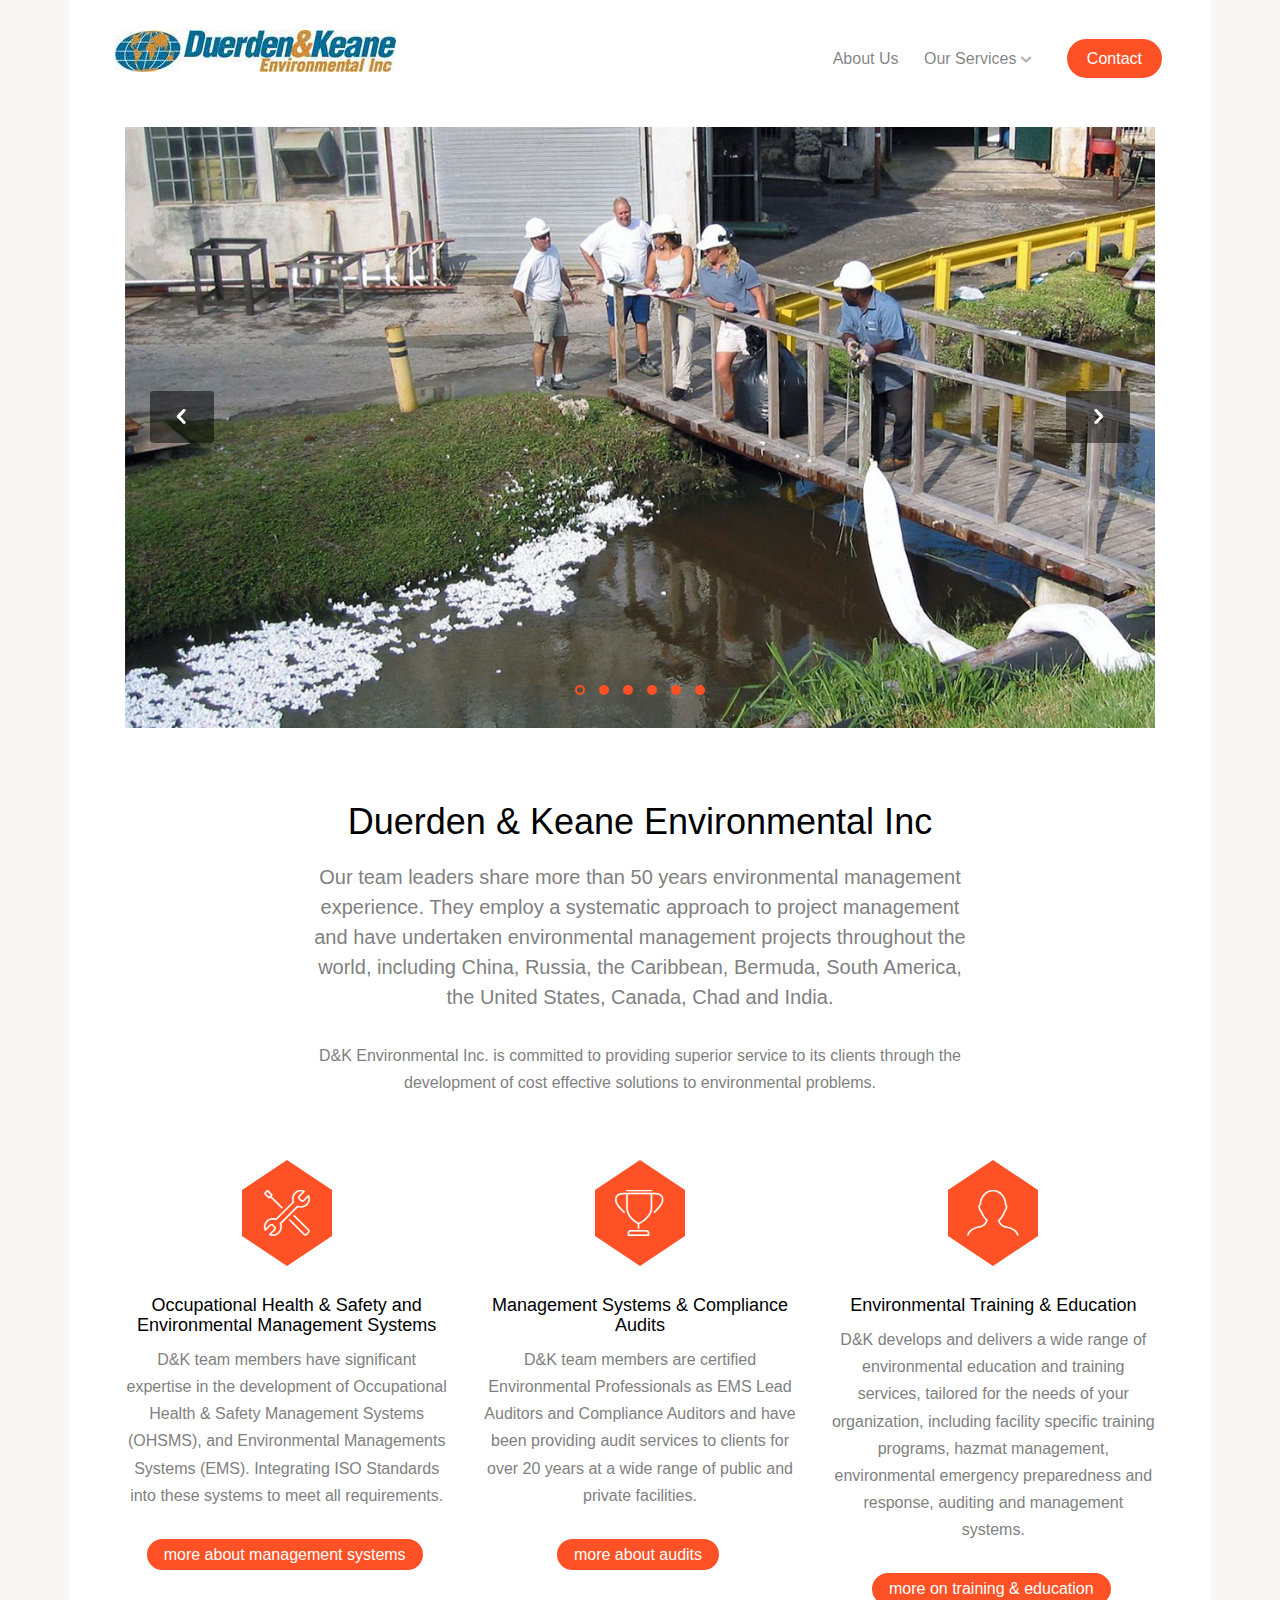
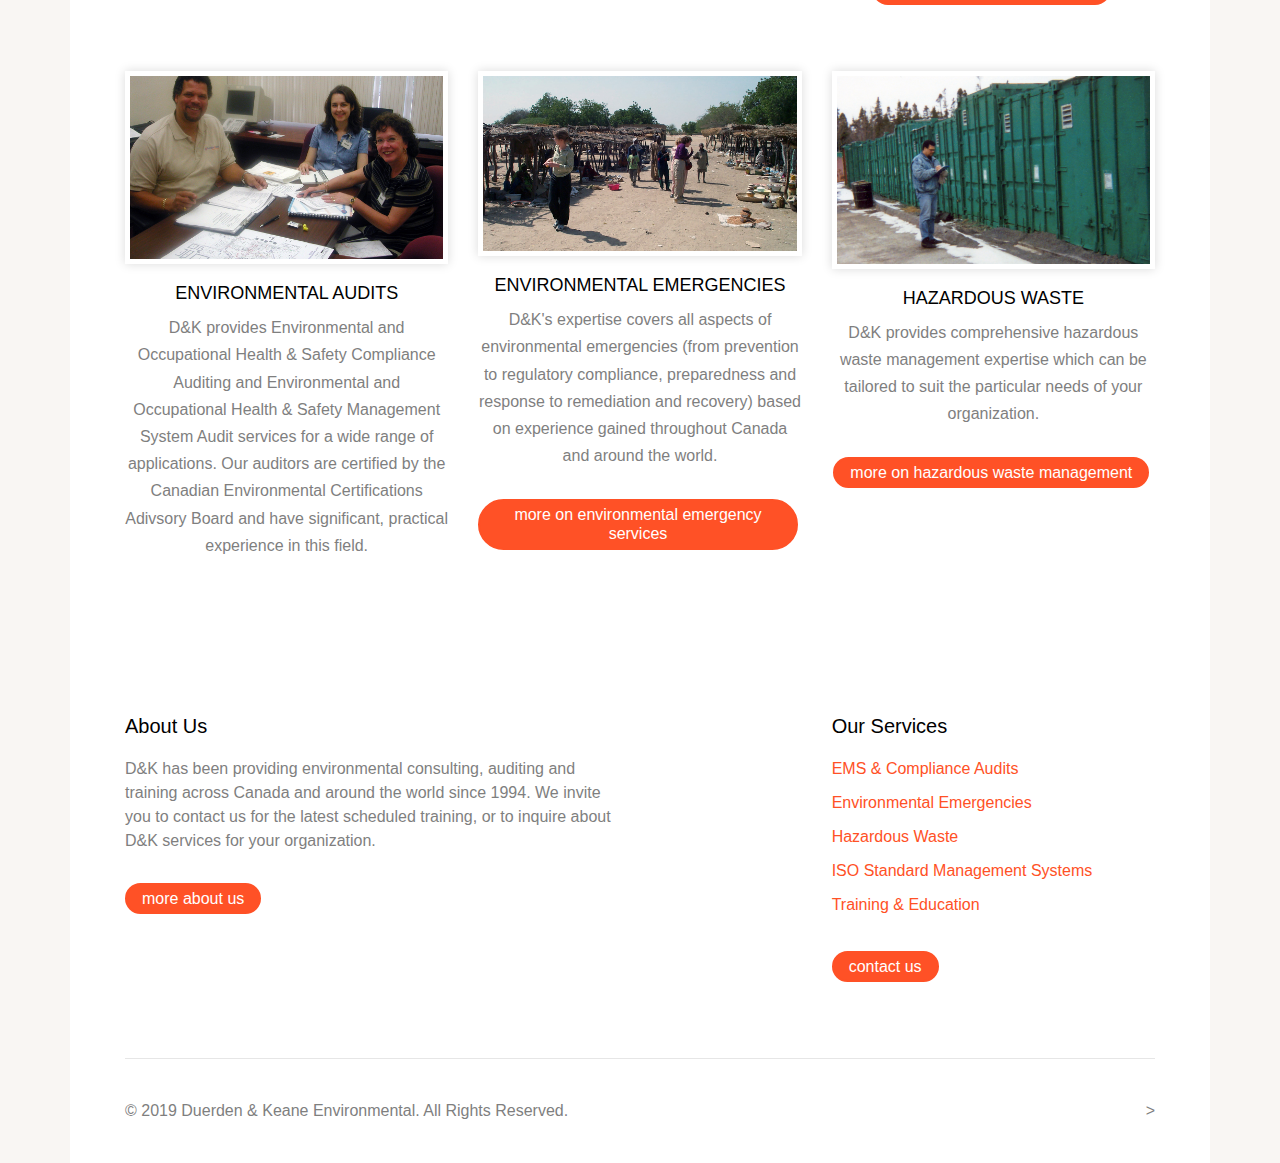
==== commit 98669dcc: "added photos, text changes and hooked up email" ====
--- a/index.html
+++ b/index.html
@@ -84,6 +84,9 @@
 				  <div><img src="images/oil-spill-exercise-3.jpg" alt="Duerderna and Keane Environmental"></div>
 				  <div><img src="images/Evaluation-contaminated-areas-remediation.jpg" alt="Duerderna and Keane Environmental"></div>
 				  <div><img src="images/tranformers.jpg" alt="Duerderna and Keane Environmental"></div>
+				  <div><img src="images/Bulk-Waste-Storage.jpg" alt="Duerderna and Keane Environmental"></div>
+				  <div><img src="images/IMG_1459.jpg" alt="Duerderna and Keane Environmental"></div>
+				  <div><img src="images/IMG_0318.jpg" alt="Duerderna and Keane Environmental"></div>
 				</div>
 			</div>
 		</div>
@@ -104,14 +107,14 @@
 						<div class="fh5co-service text-center">
 							<span class="fh5co-service-icon fh5co-icon-pentagon"><i class="icon-tools-2"></i></span>
 							<h3>Occupational Health & Safety and Environmental Management Systems </h3>
-							<p>D&K team members have significant expertise in the development of Occupational Health & Safety Managements Systems (OHSMS), and Environmental Managements Systems (EMS). Integrating ISO Standards into these systems to meet all requirements.</p>
+							<p>D&K team members have significant expertise in the development of Occupational Health & Safety Management Systems (OHSMS), and Environmental Managements Systems (EMS). Integrating ISO Standards into these systems to meet all requirements.</p>
 							<a type="button" class="btn btn-primary btn-sm" href="iso-14000-ems.html">more about management systems</a>
 						</div>
 					</div>
 					<div class="col-md-4">
 						<div class="fh5co-service text-center">
 							<span class="fh5co-service-icon fh5co-icon-pentagon"><i class="icon-trophy22"></i></span>
-							<h3>EMS & Compliance Audits</h3>
+							<h3>Management Systems & Compliance Audits</h3>
 							<p>D&K team members are certified Environmental Professionals as EMS Lead Auditors and Compliance Auditors and have been providing audit services to clients for over 20 years at a wide range of public and private facilities.</p>
 							<a type="button" class="btn btn-primary btn-sm" href="environmental-audits.html">more about audits</a>
 						</div>
@@ -154,7 +157,7 @@
 						<div class="fh5co-service text-center">
 							<img src="images/Assessing-the-social-consequences-of-oil-spills.jpg" class="img-responsive img-bordered" alt="Free HTML5 Bootstrap Template by FreeHTML5.co">
 							<h3>ENVIRONMENTAL EMERGENCIES</h3>
-							<p>D&K's expertise covers all aspects of environmental emergencies (from prevention to regulatory compliance, preparedness and response to remdiation and recover) based on experience gained throughout Canada and around the world.</p>
+							<p>D&K's expertise covers all aspects of environmental emergencies (from prevention to regulatory compliance, preparedness and response to remediation and recovery) based on experience gained throughout Canada and around the world.</p>
 							<a type="button" class="btn btn-primary btn-sm" href="environmental-emergencies.html">more on environmental emergency services</a>
 						</div>
 					</div>
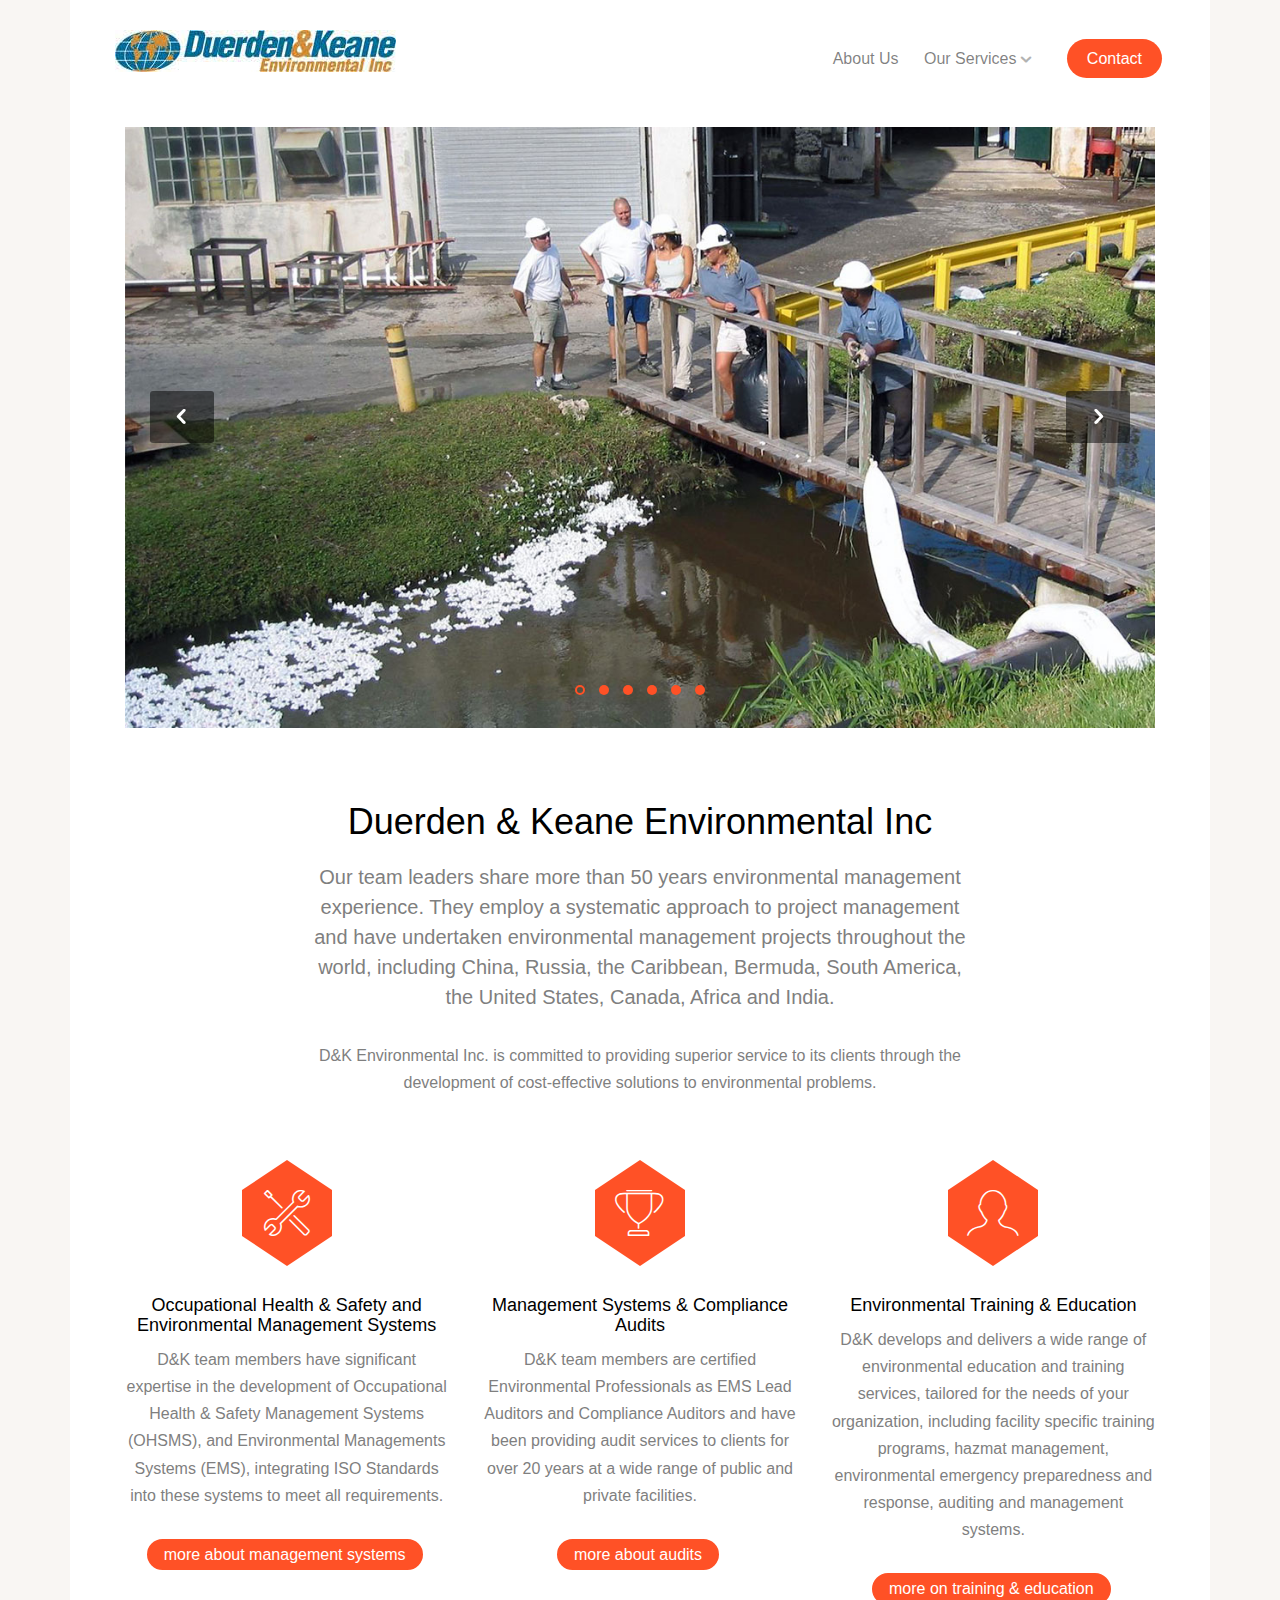
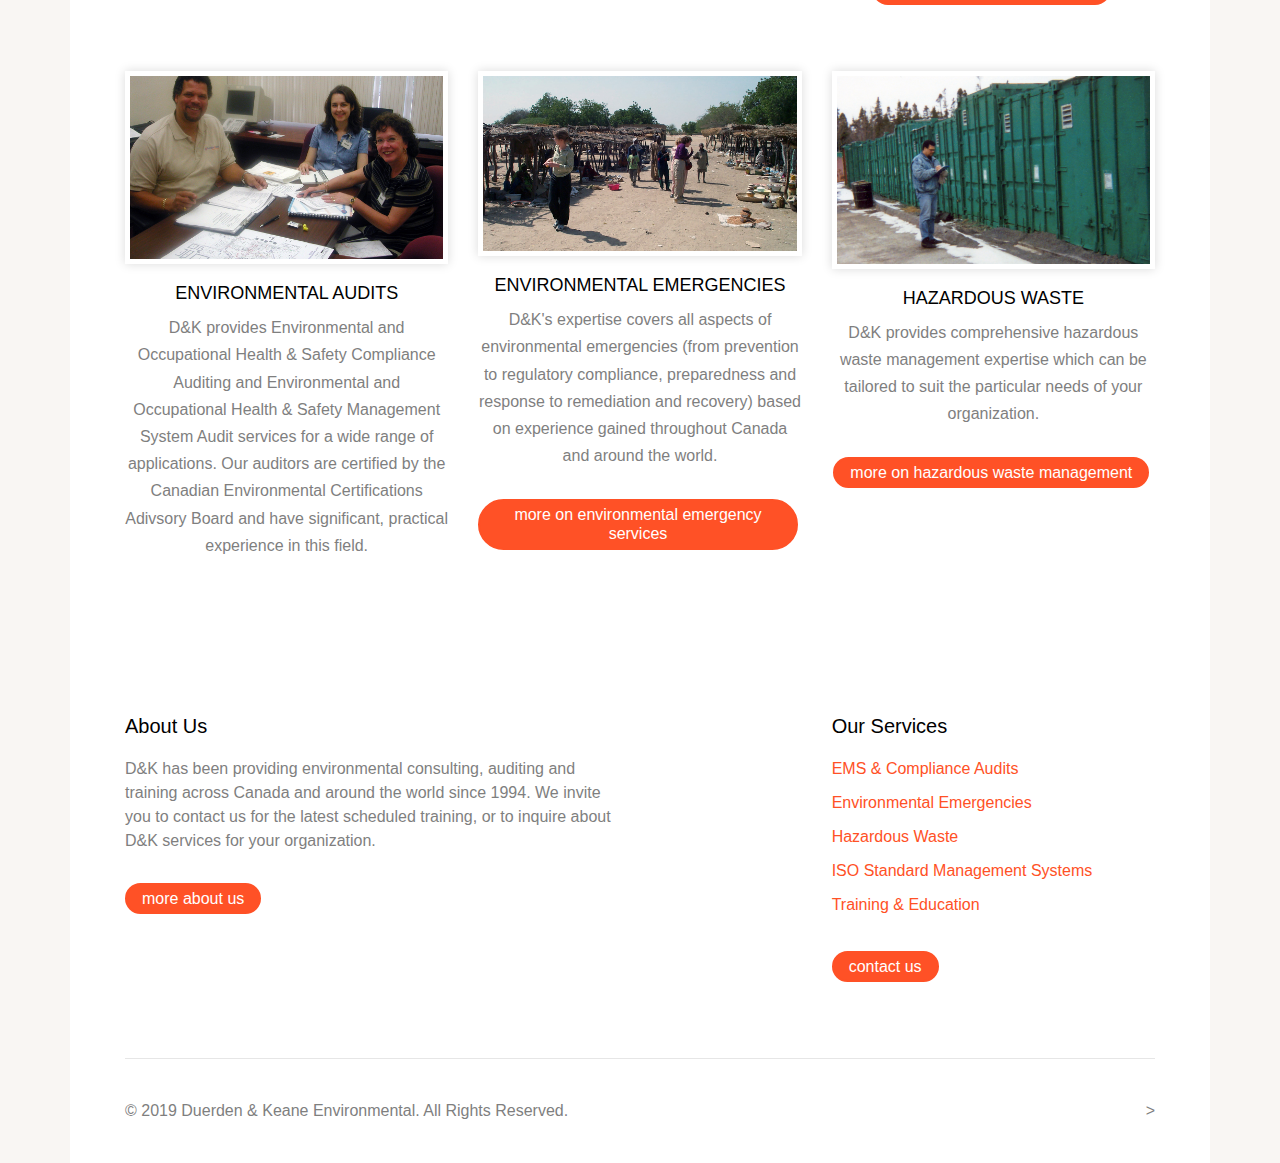
==== commit 0634e705: "September changes" ====
--- a/index.html
+++ b/index.html
@@ -97,9 +97,9 @@
 				<div class="row row-bottom-padded-md">
 					<div class="col-md-8 col-md-offset-2 text-center ts-intro">
 						<h1>Duerden & Keane Environmental Inc</h1>
-						<p class="fh5co-lead">Our team leaders share more than 50 years environmental management experience. They employ a systematic approach to project management and have undertaken environmental management projects throughout the world, including China, Russia, the Caribbean, Bermuda, South America, the United States, Canada, Chad and India.</p>
-
-						<p>D&K Environmental Inc. is committed to providing superior service to its clients through the development of cost effective solutions to environmental problems.</p>
+						<p class="fh5co-lead">Our team leaders share more than 50 years environmental management experience. They employ a systematic approach to project management and have undertaken environmental management projects throughout the world, including China, Russia, the Caribbean, Bermuda, South America, the United States, Canada, Africa and India.</p>
+
+						<p>D&K Environmental Inc. is committed to providing superior service to its clients through the development of cost-effective solutions to environmental problems.</p>
 					</div>
 				</div>
 				<div class="row row-bottom-padded-sm">
@@ -107,7 +107,7 @@
 						<div class="fh5co-service text-center">
 							<span class="fh5co-service-icon fh5co-icon-pentagon"><i class="icon-tools-2"></i></span>
 							<h3>Occupational Health & Safety and Environmental Management Systems </h3>
-							<p>D&K team members have significant expertise in the development of Occupational Health & Safety Management Systems (OHSMS), and Environmental Managements Systems (EMS). Integrating ISO Standards into these systems to meet all requirements.</p>
+							<p>D&K team members have significant expertise in the development of Occupational Health & Safety Management Systems (OHSMS), and Environmental Managements Systems (EMS), integrating ISO Standards into these systems to meet all requirements.</p>
 							<a type="button" class="btn btn-primary btn-sm" href="iso-14000-ems.html">more about management systems</a>
 						</div>
 					</div>
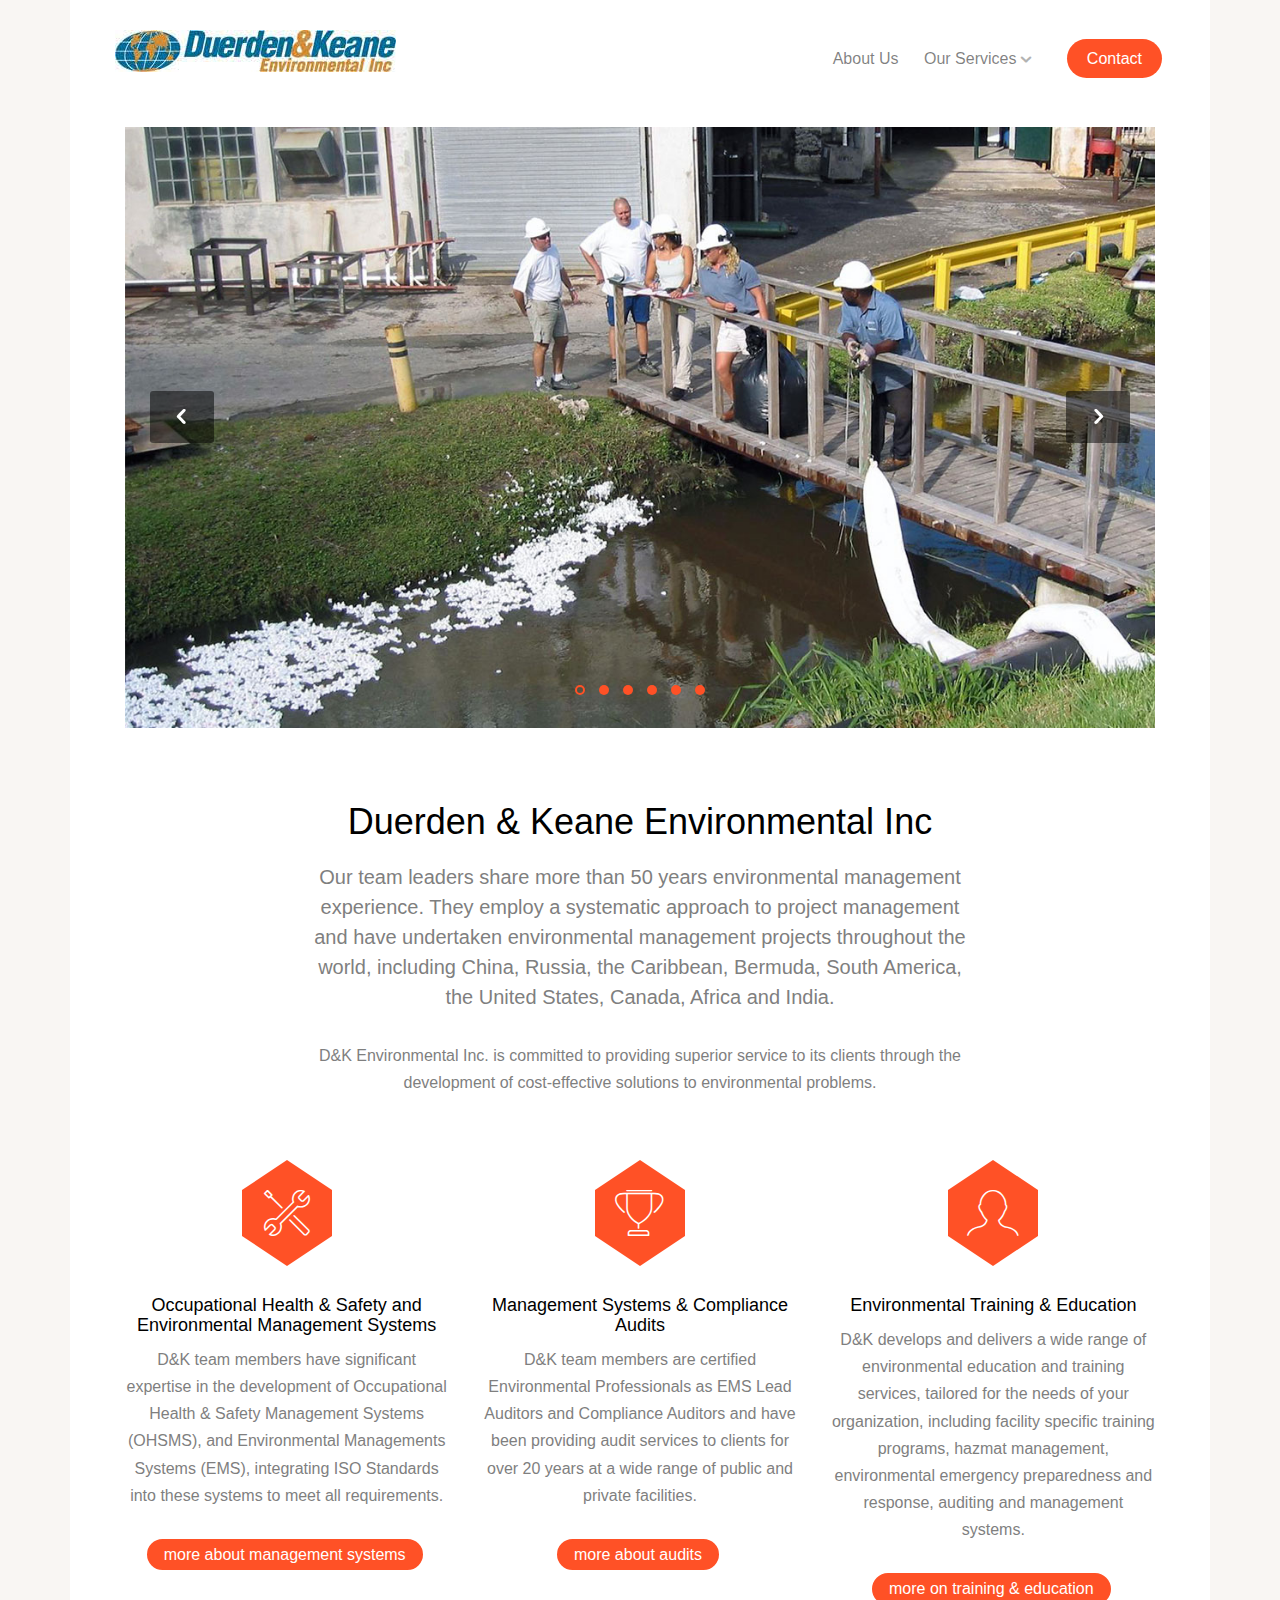
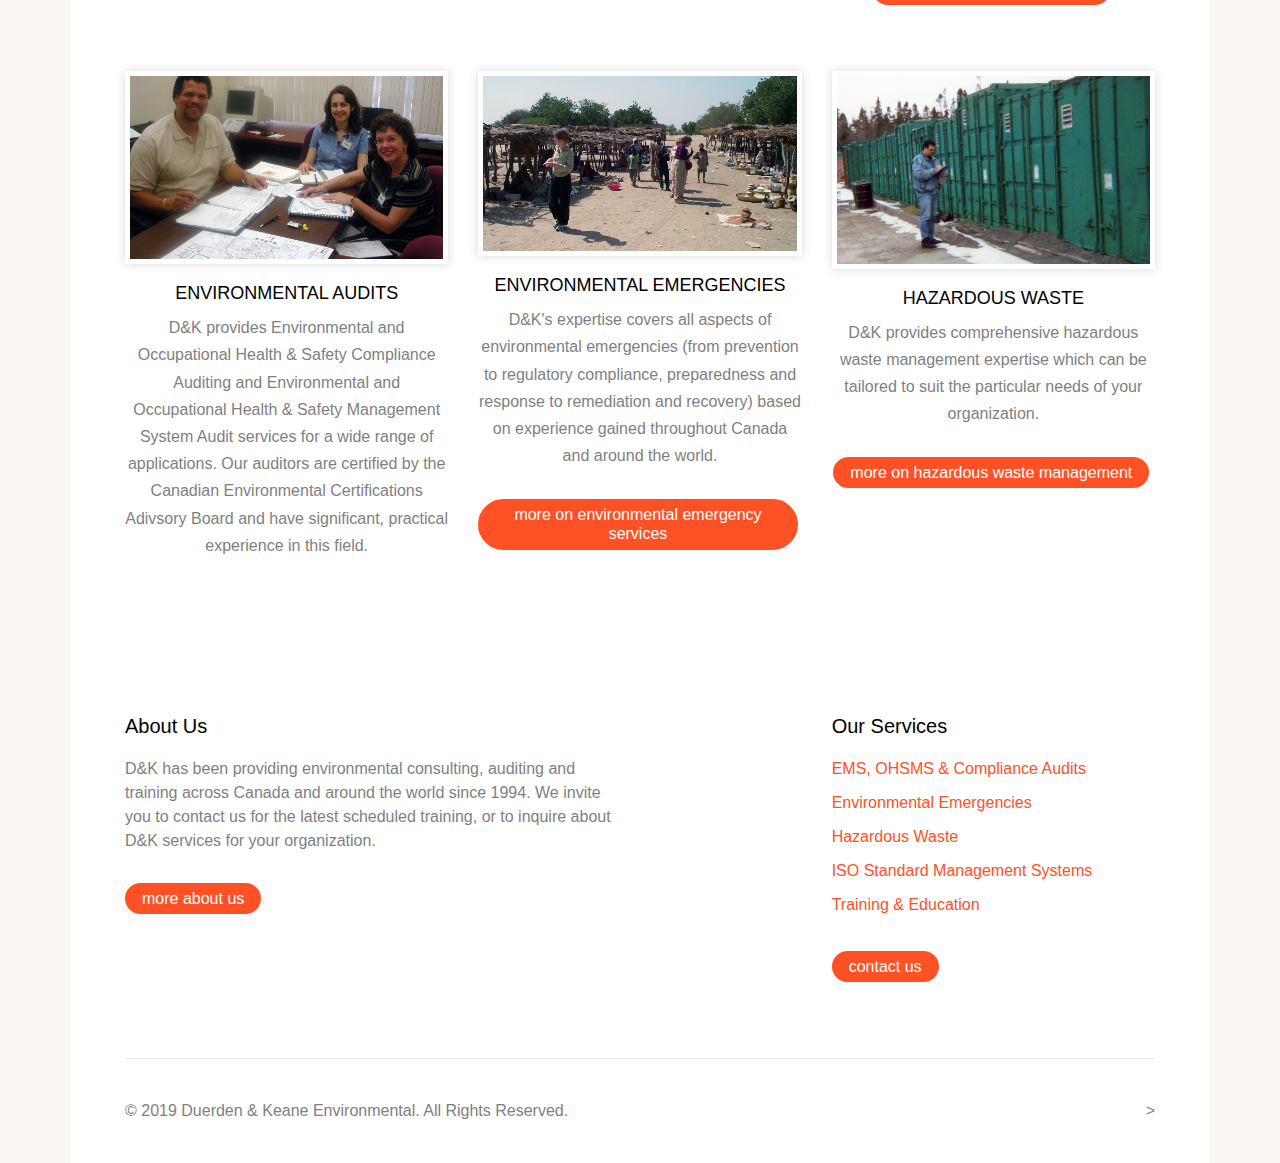
==== commit 367005e0: "Content changes to add new certification to names and service listings" ====
--- a/index.html
+++ b/index.html
@@ -61,7 +61,7 @@
 								<a href="#">Our Services</a>
 								<div class="dropdown-menu-wrap">
 									<ul>
-										<li><a href="environmental-audits.html">EMS & Compliance Audits</a></li>
+										<li><a href="environmental-audits.html">EMS, OHSMS & Compliance Audits</a></li>
 										<li><a href="environmental-emergencies.html">Environmental Emergencies</a></li>
 										<li><a href="hazardous-waste.html">Hazardous Waste</a></li>
 										<li><a href="iso-14000-ems.html">ISO Standard Management Systems</a></li>
@@ -190,7 +190,7 @@
 						<div class="fh5co-footer-widget">
 							<h3>Our Services</h3>
 							<ul class="fh5co-footer-link">
-								<li><a href="environmental-audits.html">EMS & Compliance Audits</a></li>
+								<li><a href="environmental-audits.html">EMS, OHSMS & Compliance Audits</a></li>
 								<li><a href="environmental-emergencies.html">Environmental Emergencies</a></li>
 								<li><a href="hazardous-waste.html">Hazardous Waste</a></li>
 								<li><a href="iso-14000-ems.html">ISO Standard Management Systems</a></li>
